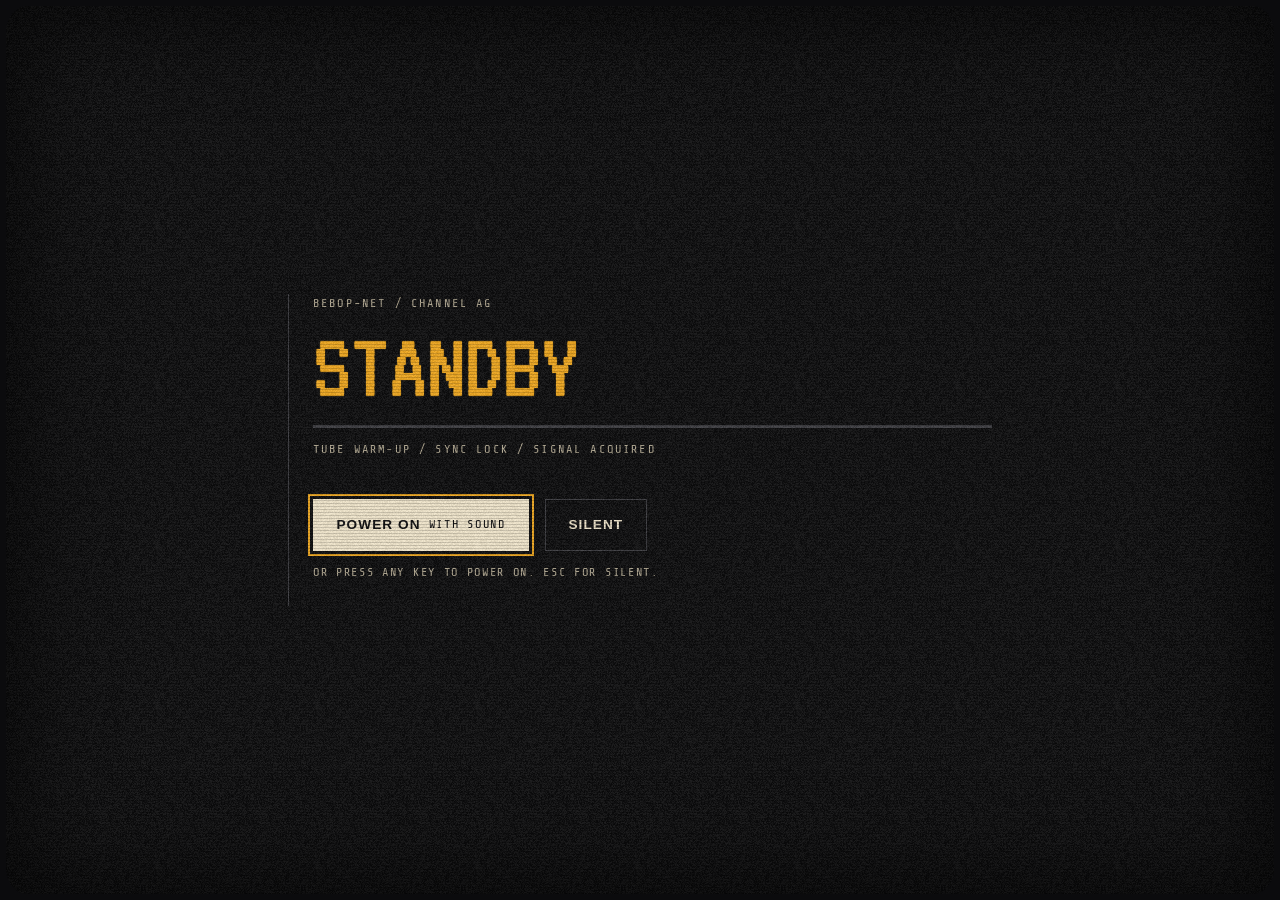
==== index.html @ 6ad92c7e "Retro space bounty-file portfolio: wanted console home, portfolio page, CRT effects, audio" ====
<!doctype html>
<html lang="en">
<head>
  <meta charset="utf-8">
  <meta name="viewport" content="width=device-width, initial-scale=1">
  <title>Wanted: Aviraj Ghatora</title>
  <meta name="description" content="Aviraj Ghatora: data and software engineer at Export Development Canada, University of Toronto mathematics graduate, heading toward AI and data engineering.">
  <meta name="theme-color" content="#0B0B0D">
  <meta property="og:type" content="profile">
  <meta property="og:title" content="Wanted: Aviraj Ghatora">
  <meta property="og:description" content="Bounty file open. Data pipelines, software, and a drift toward AI.">
  <meta property="og:image" content="assets/og.jpg">
  <meta name="twitter:card" content="summary_large_image">
  <link rel="icon" href="assets/favicon.svg" type="image/svg+xml">

  <link rel="preconnect" href="https://fonts.googleapis.com">
  <link rel="preconnect" href="https://fonts.gstatic.com" crossorigin>
  <link rel="preload" as="style" href="https://fonts.googleapis.com/css2?family=Share+Tech+Mono&family=Syncopate:wght@400;700&family=VT323&display=swap">
  <link rel="stylesheet" href="https://fonts.googleapis.com/css2?family=Share+Tech+Mono&family=Syncopate:wght@400;700&family=VT323&display=swap">
  <link rel="stylesheet" href="css/style.css">

  <script>
    (function () {
      var root = document.documentElement, pref = null;
      try { pref = localStorage.getItem('ag-motion'); } catch (e) {}
      var on = pref ? pref === 'on' : !window.matchMedia('(prefers-reduced-motion: reduce)').matches;
      root.classList.add('js', on ? 'fx-on' : 'fx-off');
    })();
  </script>
  <script src="js/main.js" defer></script>
  <script src="js/audio.js" defer></script>
  <script src="js/space.js" defer></script>
  <script src="js/wanted.js" defer></script>
</head>
<body class="wanted-page">
  <a class="skip" href="#main">Skip to content</a>

  <!-- Boot sequence: first visit per session -->
  <div class="boot" id="boot" role="dialog" aria-modal="true" aria-labelledby="boot-title">
    <div class="boot__inner">
      <p class="boot__tag">BEBOP-NET / CHANNEL AG</p>
      <p class="boot__title" id="boot-title" data-boot-title>STANDBY</p>
      <div class="boot__bar"><span class="boot__fill"></span></div>
      <p class="boot__steps">TUBE WARM-UP / SYNC LOCK / SIGNAL ACQUIRED</p>
      <div class="boot__gate" data-boot-gate>
        <button class="boot__power" type="button" data-power="on">Power on <span>with sound</span></button>
        <button class="boot__power boot__power--quiet" type="button" data-power="silent">Silent</button>
        <p class="boot__hint">Or press any key to power on. Esc for silent.</p>
      </div>
      <ol class="boot__log" data-boot-log aria-hidden="true"></ol>
    </div>
    <button class="boot__skip" type="button" data-boot-skip hidden>SKIP &gt;&gt;</button>
  </div>

  <!-- Deep space: starfield and a turning Earth -->
  <div class="space" aria-hidden="true">
    <canvas class="space__stars" data-stars></canvas>
    <canvas class="space__earth" data-earth></canvas>
    <canvas class="space__glare" data-glare></canvas>
  </div>

  <div class="crt" aria-hidden="true">
    <div class="crt__grain"></div>
    <div class="crt__scan"></div>
    <div class="crt__roll"></div>
    <div class="crt__tear"></div>
    <div class="crt__frame"></div>
  </div>

  <header class="bar">
    <a class="bar__mark" href="index.html" aria-label="Aviraj Ghatora, home">
      <svg class="mark" viewBox="0 0 40 40" aria-hidden="true"><circle cx="20" cy="20" r="11" fill="none" stroke="currentColor" stroke-width="2.5"/><ellipse cx="20" cy="20" rx="19" ry="6" fill="none" stroke="currentColor" stroke-width="2" transform="rotate(-24 20 20)"/></svg>
      <span>AG-TRN</span>
    </a>
    <p class="bar__cell bar__cell--status"><span class="lamp" aria-hidden="true"></span>FILE ACCESS GRANTED</p>
    <a class="bar__back" href="portfolio.html"><span class="bar__back-long">Full transmission</span><span class="bar__back-short">Site</span> <span aria-hidden="true">&gt;</span></a>
    <button class="bar__fx" type="button" aria-pressed="true" data-fx>
      <span class="bar__fx-lamp" aria-hidden="true"></span>FX <span data-fx-state>ON</span>
    </button>
  </header>

  <main id="main" class="wanted">
    <div class="deck">
      <!-- Hardware dressing -->
      <svg class="deck__traces" viewBox="0 0 1200 640" preserveAspectRatio="none" aria-hidden="true">
        <g fill="none" stroke="currentColor" stroke-width="1.5">
          <path d="M0 40h140l20 20h260M1200 40h-90l-20 20H880M0 600h220l24-24h300M1200 600h-160l-24-24H760"/>
          <path d="M152 0v24l14 14M1048 0v24l-14 14M600 640v-22l18-18h120"/>
        </g>
      </svg>
      <div class="leds leds--top" aria-hidden="true"></div>
      <div class="leds leds--bottom" aria-hidden="true"></div>

      <!-- Page keys: the left rail -->
      <nav class="rail" aria-label="Site">
        <ul class="keys">
          <li><a class="key" href="assets/Aviraj_Ghatora_Resume.pdf" target="_blank" rel="noopener" data-key="R" aria-keyshortcuts="R"><span class="key__face"><span class="key__lamp"></span><span class="key__label">RESUME</span><kbd class="key__hot">R</kbd></span><span class="sr-only"> (PDF, opens in a new tab)</span></a></li>
          <li><a class="key" href="portfolio.html#dossier" data-key="A" aria-keyshortcuts="A"><span class="key__face"><span class="key__lamp"></span><span class="key__label">ABOUT</span><kbd class="key__hot">A</kbd></span></a></li>
          <li><a class="key" href="portfolio.html#bounties" data-key="P" aria-keyshortcuts="P"><span class="key__face"><span class="key__lamp"></span><span class="key__label">PROJECTS</span><kbd class="key__hot">P</kbd></span></a></li>
          <li><a class="key" href="portfolio.html#missions" data-key="E" aria-keyshortcuts="E"><span class="key__face"><span class="key__lamp"></span><span class="key__label">EXPERIENCE</span><kbd class="key__hot">E</kbd></span></a></li>
          <li><a class="key" href="portfolio.html#arsenal" data-key="S" aria-keyshortcuts="S"><span class="key__face"><span class="key__lamp"></span><span class="key__label">SKILLS</span><kbd class="key__hot">S</kbd></span></a></li>
          <li><a class="key key--hot" href="portfolio.html#transmit" data-key="C" aria-keyshortcuts="C"><span class="key__face"><span class="key__lamp"></span><span class="key__label">CONTACT</span><kbd class="key__hot">C</kbd></span></a></li>
        </ul>
      </nav>

      <!-- Contact keys: the lower-left list -->
      <section class="channels" aria-labelledby="channels-title">
        <h2 id="channels-title" class="channels__title">Channels</h2>
        <ul class="keys keys--slim">
          <li><a class="key" href="https://github.com/AviGhat" target="_blank" rel="noopener" data-key="G" aria-keyshortcuts="G"><span class="key__face"><span class="key__lamp"></span><span class="key__label">GITHUB</span><kbd class="key__hot">G</kbd></span></a></li>
          <li><a class="key" href="https://www.linkedin.com/in/aviraj-ghatora/" target="_blank" rel="noopener" data-key="L" aria-keyshortcuts="L"><span class="key__face"><span class="key__lamp"></span><span class="key__label">LINKEDIN</span><kbd class="key__hot">L</kbd></span></a></li>
          <li><a class="key" href="mailto:avighat32@gmail.com" data-key="M" aria-keyshortcuts="M"><span class="key__face"><span class="key__lamp"></span><span class="key__label">MAIL</span><kbd class="key__hot">M</kbd></span></a></li>
        </ul>
      </section>

      <!-- Mugshot -->
      <figure class="mug" tabindex="0" aria-label="Portrait. Press to switch between halftone and photo.">
        <span class="mug__screw mug__screw--tl" aria-hidden="true"></span>
        <span class="mug__screw mug__screw--tr" aria-hidden="true"></span>
        <span class="mug__screw mug__screw--bl" aria-hidden="true"></span>
        <span class="mug__screw mug__screw--br" aria-hidden="true"></span>
        <div class="mug__screen">
          <img class="mug__photo" src="assets/aviraj.jpg" alt="Aviraj Ghatora" width="400" height="400" fetchpriority="high">
          <canvas class="mug__dots" data-halftone aria-hidden="true"></canvas>
          <p class="mug__bounty"><span class="mug__currency">&#8361;</span>NEGOTIABLE</p>
          <span class="mug__scanline" aria-hidden="true"></span>
          <p class="mug__id">F26AG0001</p>
        </div>
        <figcaption class="sr-only">Bounty file F26AG0001: Aviraj Ghatora. Bounty negotiable.</figcaption>
      </figure>

      <!-- File data -->
      <h1 class="wanted__name"><span class="wanted__tag">WANTED DEVELOPER</span> <span class="wanted__who">AVIRAJ GHATORA</span></h1>

      <div class="stats">
        <dl class="stat">
          <div><dt>School</dt><dd>UNIVERSITY OF TORONTO</dd></div>
          <div><dt>Field</dt><dd>HONS. BSC MATHEMATICS</dd></div>
        </dl>
        <svg class="dial" viewBox="0 0 60 60" aria-hidden="true">
          <circle cx="30" cy="30" r="26" fill="none" stroke="currentColor" stroke-width="2"/>
          <circle cx="30" cy="30" r="17" fill="none" stroke="currentColor" stroke-width="1" stroke-dasharray="2 4"/>
          <line class="dial__needle" x1="30" y1="30" x2="30" y2="8" stroke-width="3"/>
          <circle cx="30" cy="30" r="4" fill="currentColor"/>
        </svg>
        <dl class="stat">
          <div><dt>Last seen</dt><dd>EXPORT DEVELOPMENT CANADA</dd></div>
          <div><dt>Heading</dt><dd>AI / DATA ENGINEERING</dd></div>
        </dl>
      </div>

      <section class="record" aria-labelledby="record-title">
        <h2 id="record-title" class="record__title">RECORD</h2>
        <ul class="record__list">
          <li>BUILT DATA PIPELINES INTO DATABRICKS AT EDC.</li>
          <li>AUTOMATED METRICS REPORTING FOR 9 TEAMS.</li>
          <li>FINISHED A 4-MONTH PROJECT IN 1 MONTH.</li>
          <li>TESTED IT UNTIL IT STOPPED SURPRISING ANYONE.</li>
        </ul>
      </section>

      <p class="deck__status" role="status" aria-live="polite"><span data-status>&gt; select a key or press its letter</span><span class="cursor" aria-hidden="true"></span></p>
    </div>
  </main>
</body>
</html>
---- css/style.css ----
/* ==========================================================
   AG-TRN: amber phosphor bounty terminal
   ========================================================== */

:root {
  /* Palette (CLAUDE.md section 4) */
  --space-black: #0B0B0D;
  --soot:        #17171A;
  --cream:       #F1E6CC;
  --bone:        #E4D8BC;
  --bebop-red:   #E5432B;
  --amber:       #F0A81F;
  --teal:        #1E8C87;
  --neon:        #7CF27A;  /* electric green: status lamps and cursor only */
  --rule:        #3A3A3F;

  /* Derived roles */
  --ink:         var(--cream);
  --ink-dim:     #B8AE96;   /* 8.9:1 on space-black */
  --phosphor:    var(--amber);
  --paper-ink:   #1C1A16;
  --paper-red:   #B8321D;   /* red rules + text on cream, 5.1:1 */
  --redact:      #2A2A2E;
  --scan:        rgb(0 0 0 / 0.15);
  --misreg-red:  rgb(229 67 43 / 0.55);
  --misreg-grn:  rgb(124 242 122 / 0.28);
  --roll:        rgb(241 230 204 / 0.03);
  --roll-edge:   rgb(241 230 204 / 0.06);
  --tear:        rgb(241 230 204 / 0.12);
  --halftone:    rgb(241 230 204 / 0.09);
  --paper-rule:  rgb(184 50 29 / 0.7);
  --chart-ink:   #6E6A60;
  --placard-redact: #34322C;
  --console-bg:  #1D1210;
  --emblem-red:  rgb(229 67 43 / 0.45);
  --emblem-teal: rgb(30 140 135 / 0.5);
  --veil:        rgb(0 0 0 / 0.6);

  /* Wanted console hardware */
  --panel:       #1F1B16;
  --panel-hi:    #2B251D;
  --panel-edge:  #5A4A35;
  --led-off:     #3A1A14;

  /* Earth and stars (home page background) */
  --earth-deep:    #0A2550;
  --earth-ocean:   #164C93;
  --earth-shallow: #2E7BC4;
  --earth-land:    #3E6B4F;
  --earth-sand:    #8C7B55;
  --earth-cloud:   #F2F4F2;
  --atmo:          #8FC8F0;
  --star-cool:     #CFE6FF;
  --glare:         #FFF6E2;

  /* Portfolio space dressing */
  --section-veil:  rgb(23 23 26 / 0.55);   /* soot tint that lets the stars through */
  --panel-veil:    rgb(11 11 13 / 0.86);
  --ship-shade:    #A8301F;
  --hull-dark:     #3A3F46;
  --hull-mid:      #59606A;

  /* Type */
  --f-display: "Syncopate", "Michroma", "Arial Narrow", sans-serif;
  --f-mono:    "Share Tech Mono", "IBM Plex Mono", ui-monospace, monospace;
  --f-crt:     "VT323", "Share Tech Mono", monospace;

  --t-label:   0.75rem;
  --t-small:   0.875rem;
  --t-body:    clamp(1rem, 0.94rem + 0.3vw, 1.1875rem);
  --t-lead:    clamp(1.125rem, 1rem + 0.7vw, 1.5rem);
  --t-h3:      clamp(1.125rem, 0.9rem + 1.1vw, 1.75rem);
  --t-display: clamp(2rem, 1rem + 4.6vw, 5.5rem);

  /* Space */
  --gutter:    clamp(1rem, 0.5rem + 2.4vw, 3rem);
  --s-1: 0.5rem;
  --s-2: 1rem;
  --s-3: 1.5rem;
  --s-4: 2.5rem;
  --s-5: clamp(3rem, 2rem + 4vw, 6rem);
  --s-6: clamp(5rem, 3rem + 8vw, 10rem);

  --bar-h: 3.5rem;
  --ease-out: cubic-bezier(0.16, 1, 0.3, 1);
}

/* ---------- Base ---------- */

*, *::before, *::after { box-sizing: border-box; }

html {
  scroll-behavior: smooth;
  scroll-padding-top: calc(var(--bar-h) + 1rem);
  -webkit-text-size-adjust: 100%;
  scrollbar-color: var(--phosphor) var(--space-black);
}

body {
  margin: 0;
  background: var(--space-black);
  color: var(--ink);
  font-family: var(--f-mono);
  font-size: var(--t-body);
  line-height: 1.6;
  overflow-x: hidden;
  -webkit-font-smoothing: antialiased;
}

body.is-locked { overflow: hidden; }

::selection { background: var(--phosphor); color: var(--space-black); }
::-webkit-scrollbar { width: 10px; }
::-webkit-scrollbar-track { background: var(--space-black); }
::-webkit-scrollbar-thumb { background: var(--rule); border: 2px solid var(--space-black); }
::-webkit-scrollbar-thumb:hover { background: var(--phosphor); }

img, svg, canvas { display: block; max-width: 100%; }
p, h1, h2, h3, ul, ol, dl, dd { margin: 0; }
ul, ol { padding: 0; list-style: none; }

a { color: inherit; text-decoration-color: var(--phosphor); text-underline-offset: 0.25em; }

:focus-visible {
  outline: 2px solid var(--phosphor);
  outline-offset: 3px;
}

button { font: inherit; color: inherit; cursor: pointer; }

.sr-only {
  position: absolute; width: 1px; height: 1px; padding: 0; margin: -1px;
  overflow: hidden; clip: rect(0 0 0 0); white-space: nowrap; border: 0;
}

.skip {
  position: fixed; left: var(--s-2); top: -4rem; z-index: 200;
  padding: 0.75rem 1rem; background: var(--phosphor); color: var(--space-black);
  font-size: var(--t-small); text-transform: uppercase; letter-spacing: 0.12em; text-decoration: none;
}
.skip:focus { top: var(--s-2); }

/* Display headings: wide poster caps with a slight RGB misregistration */
.display {
  font-family: var(--f-display);
  font-weight: 700;
  font-size: var(--t-display);
  line-height: 0.98;
  letter-spacing: 0.02em;
  text-transform: uppercase;
  text-wrap: balance;
  text-shadow: -1.5px 0 var(--misreg-red), 1.5px 0 var(--misreg-grn);
}

/* Redaction slots for missing content */
.todo {
  display: inline-block;
  padding: 0 0.4em;
  background: var(--redact);
  color: var(--ink-dim);
  font-family: var(--f-mono);
  font-size: 0.85em;
  letter-spacing: 0.06em;
  text-transform: uppercase;
  text-shadow: none;
}
.todo--block { display: inline; line-height: 1.9; box-decoration-break: clone; -webkit-box-decoration-break: clone; }

.link-pending {
  display: inline-flex; align-items: center; gap: 0.5em;
  min-height: 44px;
  color: var(--ink-dim);
  font-size: var(--t-small);
  text-transform: uppercase; letter-spacing: 0.12em;
  cursor: not-allowed;
}

.lamp {
  display: inline-block; width: 0.5rem; height: 0.5rem; margin-right: 0.5rem;
  background: var(--neon); vertical-align: 0.05em;
  animation: lamp 2.4s steps(1) infinite;
}
@keyframes lamp { 0%, 88% { opacity: 1; } 89%, 94% { opacity: 0.25; } 95% { opacity: 1; } }

.cursor {
  display: inline-block; width: 0.6em; height: 1.05em; margin-left: 0.2em;
  background: var(--neon); vertical-align: -0.15em;
  animation: blink 1.05s steps(1) infinite;
}
.blink { animation: blink 2.2s steps(1) infinite; }
@keyframes blink { 50% { opacity: 0; } }

/* ---------- CRT layers ---------- */

.crt { position: fixed; inset: 0; z-index: 160; pointer-events: none; }

/* Scanlines crawl down one line pitch at a time, like an interlaced raster */
.crt__scan {
  position: absolute; inset: -3px 0 0;
  background: repeating-linear-gradient(to bottom, transparent 0 2px, var(--scan) 2px 3px);
  animation: crawl 0.9s linear infinite, flicker 7s steps(1) infinite;
}

/* Live static: a noise tile hopping position every frame */
.crt__grain {
  position: absolute; inset: -50%;
  opacity: 0.085;
  background-size: 160px 160px;
  animation: grain 0.5s steps(5) infinite;
  transition: opacity 0.08s;
}

/* Hum bar: a slightly brighter band that rolls down the tube */
.crt__roll {
  position: absolute; left: 0; right: 0; top: 0; height: 14vh;
  background: var(--roll);
  border-top: 1px solid var(--roll-edge);
  transform: translateY(-20vh);
  animation: roll 8s linear infinite;
}

/* Signal tear: a strip of noise that flashes during interference */
.crt__tear {
  position: absolute; left: 0; right: 0; top: 0; height: 2.5vh;
  opacity: 0;
  background-color: var(--tear);
  background-size: 160px 160px;
  mix-blend-mode: screen;
}

.crt.is-static .crt__grain { opacity: 0.24; }
.crt.is-static .crt__tear { opacity: 0.4; }
.is-jitter main, .is-jitter .foot { transform: translate3d(var(--jx, 3px), 0, 0); }
.is-jitter .display { text-shadow: -4px 0 var(--misreg-red), 4px 0 var(--misreg-grn); }

@keyframes crawl { to { transform: translateY(3px); } }

/* Curved-glass corners and edge falloff */
.crt__frame {
  position: absolute; inset: 6px;
  border-radius: 22px / 26px;
  box-shadow: 0 0 0 40px var(--space-black), inset 0 0 90px 10px var(--veil);
}

@keyframes flicker {
  0%, 100% { opacity: 1; }
  41% { opacity: 0.86; }
  42% { opacity: 1; }
  77% { opacity: 0.92; }
  78% { opacity: 1; }
}
@keyframes grain {
  0% { transform: translate(0, 0); }
  20% { transform: translate(-6%, 4%); }
  40% { transform: translate(5%, -7%); }
  60% { transform: translate(-3%, 8%); }
  80% { transform: translate(7%, 2%); }
  100% { transform: translate(-4%, -5%); }
}
@keyframes roll { to { transform: translateY(120vh); } }

/* ---------- Boot ---------- */

.boot {
  position: fixed; inset: 0; z-index: 150;
  display: none;
  place-items: center;
  padding: var(--gutter);
  background: var(--space-black);
  color: var(--ink);
}
.js .boot.is-on { display: grid; }
.boot.is-off { opacity: 0; transform: scaleY(0.004); transition: opacity 0.35s 0.25s, transform 0.4s cubic-bezier(0.7, 0, 0.84, 0); }

.boot__inner {
  width: min(100%, 44rem);
  padding-left: var(--s-3);
  border-left: 1px solid var(--rule);
}
.boot__tag, .boot__steps {
  font-size: var(--t-label); letter-spacing: 0.18em; color: var(--ink-dim);
}
.boot__title {
  margin: 0.4rem 0 0.6rem;
  font-family: var(--f-crt);
  font-size: clamp(3rem, 2rem + 6vw, 6rem);
  line-height: 1;
  color: var(--phosphor);
  text-shadow: 0 0 1px var(--phosphor);
}
.boot__bar { height: 3px; background: var(--rule); margin-bottom: 0.75rem; overflow: hidden; }
.boot__fill { display: block; height: 100%; background: var(--phosphor); transform-origin: left; transform: scaleX(0); }
.boot.is-powered .boot__fill { animation: charge 1.5s var(--ease-out) forwards; }
.boot:not(.is-powered) .boot__title { animation: blink 1.6s steps(1) infinite; }

/* The power switch */
.boot__gate { display: flex; flex-wrap: wrap; align-items: center; gap: 0.75rem 1rem; margin-top: var(--s-4); }
.boot__gate[hidden] { display: none; }
.boot__power {
  display: inline-flex; align-items: center; gap: 0.6em;
  min-height: 52px; padding: 0 1.4rem;
  background: var(--phosphor); color: var(--space-black);
  border: 1px solid var(--phosphor);
  font-family: var(--f-display); font-weight: 700; font-size: 0.85rem;
  letter-spacing: 0.08em; text-transform: uppercase;
}
.boot__power span { font-family: var(--f-mono); font-weight: 400; font-size: var(--t-label); letter-spacing: 0.14em; }
.boot__power:hover, .boot__power:focus-visible { background: var(--cream); border-color: var(--cream); }
.boot__power--quiet { background: none; color: var(--ink); border-color: var(--rule); }
.boot__power--quiet:hover, .boot__power--quiet:focus-visible { background: var(--ink); color: var(--space-black); }
.boot__hint { flex-basis: 100%; font-size: var(--t-label); letter-spacing: 0.14em; text-transform: uppercase; color: var(--ink-dim); }
@keyframes charge { to { transform: scaleX(1); } }

.boot__log { margin-top: var(--s-3); font-family: var(--f-crt); font-size: clamp(1.25rem, 1rem + 1vw, 1.75rem); line-height: 1.3; }
.boot__log li { color: var(--ink); }
.boot__log li:last-child { color: var(--phosphor); }

.boot__skip {
  position: absolute; right: var(--gutter); bottom: var(--gutter);
  min-height: 44px; padding: 0 1rem;
  background: none; border: 1px solid var(--rule);
  font-size: var(--t-label); letter-spacing: 0.16em; color: var(--ink-dim);
}
.boot__skip:hover, .boot__skip:focus-visible { background: var(--phosphor); color: var(--space-black); border-color: var(--phosphor); }

/* ---------- Status bar ---------- */

.bar {
  position: fixed; inset: 0 0 auto 0; z-index: 80;
  height: var(--bar-h);
  display: flex; align-items: center; gap: var(--s-3);
  padding: 0 var(--gutter);
  background: var(--space-black);
  border-bottom: 1px solid var(--rule);
  font-size: var(--t-label);
  letter-spacing: 0.14em;
  text-transform: uppercase;
}

.bar__mark {
  display: inline-flex; align-items: center; gap: 0.6rem;
  min-height: 44px;
  color: var(--phosphor); text-decoration: none;
  font-size: var(--t-small);
}
.mark { width: 1.75rem; height: 1.75rem; }

.bar__cell { color: var(--ink-dim); white-space: nowrap; }
.bar__cell--clock span { color: var(--ink-dim); margin-right: 0.4em; }
.bar__cell--status, .bar__cell--clock { display: none; }

.bar__nav { display: none; margin-left: auto; }
.bar__nav ul { display: flex; gap: 0.25rem; }
.bar__nav a {
  position: relative;
  display: inline-flex; align-items: center;
  min-height: 44px; padding: 0 0.75rem;
  text-decoration: none; color: var(--ink);
}
.bar__nav a:hover, .bar__nav a:focus-visible { background: var(--phosphor); color: var(--space-black); }
.bar__nav a.is-current::before {
  content: ""; position: absolute; left: 0.75rem; right: 0.75rem; bottom: 8px; height: 2px; background: var(--phosphor);
}
.bar__nav a.is-current:hover::before { background: var(--space-black); }
.bar__cta { border: 1px solid var(--bebop-red); color: var(--ink) !important; }
.bar__cta:hover, .bar__cta:focus-visible { background: var(--bebop-red) !important; color: var(--space-black) !important; }

.bar__fx {
  margin-left: auto;
  display: inline-flex; align-items: center; gap: 0.5rem;
  min-height: 44px; padding: 0 0.75rem;
  background: none; border: 1px solid var(--rule);
  font-size: var(--t-label); letter-spacing: 0.16em;
}
.bar__fx-lamp { width: 0.5rem; height: 0.5rem; background: var(--neon); }
.fx-off .bar__fx-lamp { background: var(--rule); }
.bar__fx:hover, .bar__fx:focus-visible { background: var(--phosphor); color: var(--space-black); border-color: var(--phosphor); }
@media (min-width: 1024px) { .bar__fx { margin-left: 0; } }

/* ---------- Sound control (built by audio.js) ---------- */

.snd { margin-left: auto; }
.bar__back ~ .snd { margin-left: 0; }
.snd + .bar__fx { margin-left: 0; }
@media (min-width: 1024px) { .bar__nav ~ .snd { margin-left: 0; } }

.snd__toggle {
  display: inline-flex; align-items: center; gap: 0.5rem;
  min-height: 44px; padding: 0 0.75rem;
  background: none; border: 1px solid var(--rule);
  font-size: var(--t-label); letter-spacing: 0.16em;
}
.snd__toggle:hover, .snd__toggle:focus-visible, .snd__toggle[aria-expanded="true"] {
  background: var(--phosphor); color: var(--space-black); border-color: var(--phosphor);
}
.snd__lamp { width: 0.5rem; height: 0.5rem; background: var(--rule); }
.snd.is-on .snd__lamp { background: var(--neon); animation: lamp 2.4s steps(1) infinite; }

.snd__panel {
  position: fixed; top: calc(var(--bar-h) + 6px); right: var(--gutter); z-index: 85;
  width: min(20rem, calc(100vw - 2 * var(--gutter)));
  display: grid; gap: 0.9rem;
  padding: 1rem;
  background: var(--space-black);
  border: 1px solid var(--phosphor);
  text-transform: none; letter-spacing: 0;
}
.snd__panel[hidden] { display: none; }
.snd__track { display: grid; gap: 0.2rem; font-family: var(--f-display); font-weight: 700; font-size: 0.78rem; text-transform: uppercase; letter-spacing: 0.06em; color: var(--cream); }
.snd__track span, .snd__vol-label, .snd__note { font-family: var(--f-mono); font-weight: 400; font-size: var(--t-label); letter-spacing: 0.14em; text-transform: uppercase; color: var(--ink-dim); }
.snd__note { text-transform: none; letter-spacing: 0.04em; }
.snd__power {
  justify-self: start;
  min-height: 44px; padding: 0 1rem;
  background: none; border: 1px solid var(--rule); color: var(--ink);
  font-size: var(--t-label); letter-spacing: 0.16em; text-transform: uppercase;
}
.snd__power[aria-pressed="true"] { border-color: var(--neon); color: var(--neon); }
.snd__power:hover, .snd__power:focus-visible { background: var(--phosphor); color: var(--space-black); border-color: var(--phosphor); }
.snd__vol { display: grid; gap: 0.4rem; }
.snd__vol-num { color: var(--amber); margin-left: 0.4em; }

/* Volume fader: square amber thumb on a hard-stop filled track */
.snd__range {
  --fill: 30%;
  -webkit-appearance: none; appearance: none;
  width: 100%; height: 44px; margin: 0;
  background: transparent; cursor: pointer;
}
.snd__range::-webkit-slider-runnable-track {
  height: 4px;
  background: linear-gradient(to right, var(--amber) 0 var(--fill), var(--rule) var(--fill) 100%);
}
.snd__range::-moz-range-track { height: 4px; background: var(--rule); }
.snd__range::-moz-range-progress { height: 4px; background: var(--amber); }
.snd__range::-webkit-slider-thumb {
  -webkit-appearance: none; appearance: none;
  width: 16px; height: 22px; margin-top: -9px;
  background: var(--cream); border: 2px solid var(--space-black); outline: 1px solid var(--amber);
}
.snd__range::-moz-range-thumb { width: 14px; height: 20px; border-radius: 0; background: var(--cream); border: 2px solid var(--space-black); }
.snd__range:focus-visible { outline: 2px solid var(--phosphor); outline-offset: 2px; }

@media (max-width: 479px) {
  .bar { gap: 0.5rem; }
  .bar__mark span { display: none; }
  .snd__toggle, .bar__fx, .bar__menu { padding: 0 0.6rem; }
}

.bar__menu {
  display: inline-flex; align-items: center; gap: 0.75rem;
  min-height: 44px; min-width: 44px; padding: 0 0.75rem;
  background: none; border: 1px solid var(--rule);
  font-size: var(--t-label); letter-spacing: 0.16em;
}
.bar__menu-lines { width: 18px; height: 8px; border-block: 2px solid var(--phosphor); }
.bar__menu:hover, .bar__menu:focus-visible { border-color: var(--phosphor); }

@media (min-width: 768px) {
  .bar__cell--status { display: block; }
}
@media (min-width: 1024px) {
  .bar__menu { display: none; }
  .bar__nav { display: block; }
}
@media (min-width: 1280px) {
  .bar__cell--clock { display: block; }
}

/* ---------- Mobile overlay ---------- */

.overlay {
  position: fixed; inset: 0; z-index: 120;
  display: flex; flex-direction: column;
  padding: 0 var(--gutter) var(--gutter);
  background: var(--space-black);
}
.overlay[hidden] { display: none; }
.overlay::after {
  content: ""; position: absolute; right: -30vmin; bottom: -30vmin;
  width: 80vmin; height: 80vmin; border-radius: 50%;
  border: 1px solid var(--rule); outline: 1px dashed var(--rule); outline-offset: 8vmin;
  pointer-events: none;
}
.overlay__head {
  display: flex; justify-content: space-between; align-items: center;
  height: var(--bar-h);
  border-bottom: 1px solid var(--rule);
  font-size: var(--t-label); letter-spacing: 0.16em; color: var(--ink-dim);
}
.overlay__close {
  min-height: 44px; padding: 0 1rem;
  background: none; border: 1px solid var(--rule);
  font-size: var(--t-label); letter-spacing: 0.16em;
}
.overlay__close:hover, .overlay__close:focus-visible { background: var(--phosphor); color: var(--space-black); }
.overlay__list { margin-top: var(--s-4); }
.overlay__list a {
  display: flex; align-items: baseline; gap: var(--s-2);
  padding: 1rem 0;
  border-bottom: 1px solid var(--rule);
  font-family: var(--f-display); font-weight: 700;
  font-size: clamp(1.5rem, 1rem + 4vw, 2.5rem);
  text-transform: uppercase; text-decoration: none;
}
.overlay__list span { font-family: var(--f-mono); font-weight: 400; font-size: var(--t-label); letter-spacing: 0.14em; color: var(--phosphor); }
.overlay__list a:hover, .overlay__list a:focus-visible { color: var(--phosphor); }
.overlay.is-open .overlay__list li { animation: tune 0.5s var(--ease-out) both; }
.overlay.is-open .overlay__list li:nth-child(2) { animation-delay: 0.04s; }
.overlay.is-open .overlay__list li:nth-child(3) { animation-delay: 0.08s; }
.overlay.is-open .overlay__list li:nth-child(4) { animation-delay: 0.12s; }
.overlay.is-open .overlay__list li:nth-child(5) { animation-delay: 0.16s; }
@keyframes tune { from { opacity: 0; transform: translateX(-12px); } }

/* ---------- Side index (desktop) ---------- */

.index { display: none; }
@media (min-width: 1280px) {
  .index {
    display: block;
    position: fixed; right: 0.75rem; top: 50%; z-index: 70;
    transform: translateY(-50%);
  }
  .index a {
    display: flex; align-items: center; justify-content: flex-end; gap: 0.6rem;
    min-height: 28px;
    font-size: var(--t-label); letter-spacing: 0.14em; text-transform: uppercase;
    text-decoration: none; color: var(--ink-dim);
  }
  .index__label { opacity: 0; transform: translateX(6px); transition: opacity 0.2s, transform 0.2s var(--ease-out); }
  .index__tick { width: 14px; height: 1px; background: var(--ink-dim); transition: transform 0.2s var(--ease-out); transform-origin: right; }
  .index a:hover .index__label, .index a:focus-visible .index__label { opacity: 1; transform: none; }
  .index__label { padding: 0.1rem 0.4rem; background: var(--space-black); }
  .index a.is-current { color: var(--phosphor); }
  .index a.is-current .index__tick, .index a:hover .index__tick { background: var(--phosphor); transform: scaleX(2); }
}

/* ---------- Slate (section divider strip) ---------- */

.slate {
  display: flex; flex-wrap: wrap; gap: 0.25rem 1.5rem;
  padding: 0.6rem var(--gutter);
  border-block: 1px solid var(--rule);
  font-size: var(--t-label); letter-spacing: 0.16em; text-transform: uppercase;
  color: var(--ink-dim);
}
.slate span:first-child { color: var(--phosphor); }
.slate__end { margin-left: auto; }
.slate--paper { border-color: var(--paper-red); color: var(--paper-ink); }
.slate--paper span:first-child { color: var(--paper-red); }
@media (max-width: 599px) { .slate span:nth-child(3) { display: none; } }

/* ---------- Signal (landing) ---------- */

.signal {
  position: relative;
  min-height: 100svh;
  display: grid;
  grid-template-rows: 1fr auto auto;
  padding: calc(var(--bar-h) + var(--s-4)) var(--gutter) var(--s-4);
  overflow: hidden;
  isolation: isolate;
}

.chart {
  position: absolute; inset: 0; z-index: -1;
  width: 100%; height: 100%;
  color: var(--rule);
  will-change: transform;
}
.chart__labels { font-family: var(--f-mono); font-size: 11px; letter-spacing: 0.12em; fill: var(--chart-ink); }

/* Star chart motion: every rotating piece turns around Earth at (1080, 380) */
.spin, .sweep, .moon {
  transform-box: view-box;
  transform-origin: 1080px 380px;
  animation: spin 160s linear infinite;
}
.spin--rev { animation-duration: 240s; animation-direction: reverse; }
.moon { animation-duration: 46s; color: var(--bone); }
.sweep { stroke: var(--amber); opacity: 0.4; animation-duration: 11s; }
.earth { color: var(--amber); }
.sat { fill: var(--amber); stroke: var(--amber); }

.con {
  stroke: var(--chart-ink);
  stroke-dasharray: 1;
  animation: draw 16s var(--ease-out) var(--cd, 0s) infinite backwards;
}
.star {
  fill: var(--bone);
  transform-box: fill-box; transform-origin: center;
  animation: twinkle var(--tw, 4s) ease-in-out var(--td, 0s) infinite alternate;
}
.star--far { fill: var(--chart-ink); }
.ticks { animation: blink 2.6s steps(1) infinite; }

@keyframes spin { to { transform: rotate(360deg); } }
@keyframes draw {
  0% { stroke-dashoffset: 1; opacity: 1; }
  28%, 82% { stroke-dashoffset: 0; opacity: 1; }
  100% { stroke-dashoffset: 0; opacity: 0; }
}
@keyframes twinkle {
  0%, 40% { opacity: 1; transform: scale(1); }
  100% { opacity: 0.2; transform: scale(0.6); }
}

.signal__name {
  align-self: center;
  position: relative;
  width: 100%;
}
.dots { width: 100%; height: auto; }
.signal__fallback {
  font-family: var(--f-display); font-weight: 700;
  font-size: clamp(2.25rem, 0.6rem + 8.4vw, 9rem);
  line-height: 1; letter-spacing: -0.01em;
  color: var(--phosphor);
}
.dots-ready .signal__fallback { display: none; }
.js:not(.dots-ready) .dots { display: none; }

.signal__lower {
  display: grid;
  gap: var(--s-4);
  margin-top: var(--s-4);
  padding-top: var(--s-3);
  border-top: 1px solid var(--rule);
}

.term { font-size: var(--t-small); line-height: 1.7; }
.term__prompt { color: var(--neon); margin-right: 0.35em; }
.term__line { color: var(--ink-dim); }
.term__out { color: var(--ink); margin-bottom: 0.4rem; text-transform: lowercase; }

.signal__headline {
  font-family: var(--f-display); font-weight: 700;
  font-size: clamp(1.05rem, 0.8rem + 1.2vw, 1.75rem);
  line-height: 1.3; letter-spacing: 0.01em; text-transform: uppercase;
  text-wrap: balance;
  max-width: 30ch;
}

.readout {
  display: flex; flex-wrap: wrap; gap: 0.5rem 1.75rem;
  margin-top: var(--s-3);
  font-size: var(--t-label); letter-spacing: 0.14em; text-transform: uppercase;
}
.readout dt { color: var(--ink-dim); }
.readout dd { color: var(--phosphor); }

.signal__down {
  justify-self: start;
  display: inline-flex; align-items: center; gap: 0.6rem;
  min-height: 44px; margin-top: var(--s-3);
  font-size: var(--t-label); letter-spacing: 0.16em; text-transform: uppercase;
  text-decoration: none; color: var(--ink-dim);
}
.signal__down:hover, .signal__down:focus-visible { color: var(--phosphor); }

@media (min-width: 768px) {
  .signal__lower { grid-template-columns: minmax(0, 1fr) minmax(0, 1.15fr); align-items: end; }
  .signal__pitch { justify-self: end; }
}

/* ---------- Dossier ---------- */

.dossier { padding-bottom: var(--s-6); }
.dossier__grid {
  display: grid; gap: var(--s-4);
  padding: var(--s-5) var(--gutter) 0;
}
.dossier__title { max-width: 14ch; }
.dossier__body { max-width: 62ch; }
.dossier__body p + p { margin-top: 1.1em; }
.dossier__body p:first-child { font-size: var(--t-lead); line-height: 1.5; }

.sheet {
  position: relative;
  align-self: start;
  background: var(--panel-veil);
  border: 1px solid var(--phosphor);
  font-size: var(--t-small);
}
.sheet__head {
  display: flex; justify-content: space-between;
  padding: 0.6rem 1rem;
  background: var(--phosphor); color: var(--space-black);
  font-size: var(--t-label); letter-spacing: 0.16em; text-transform: uppercase;
}
.sheet__rows > div {
  display: grid; grid-template-columns: 7.5rem 1fr; gap: 1rem;
  padding: 0.7rem 1rem;
  border-top: 1px solid var(--rule);
}
.sheet__rows > div:first-child { border-top: 0; }
.sheet__rows dt { color: var(--ink-dim); text-transform: uppercase; letter-spacing: 0.12em; font-size: var(--t-label); padding-top: 0.15em; }
.sheet__stamp {
  position: absolute; right: -0.5rem; bottom: -1.75rem;
  padding: 0.35rem 0.7rem;
  border: 3px solid var(--bebop-red);
  font-family: var(--f-display); font-weight: 700; font-size: 0.8rem; line-height: 1.15;
  text-transform: uppercase; text-align: center; color: var(--bebop-red);
  transform: rotate(-8deg);
  background: var(--space-black);
  text-decoration: none;
  transition: transform 0.2s var(--ease-out);
}
.sheet__stamp:hover, .sheet__stamp:focus-visible { background: var(--bebop-red); color: var(--space-black); transform: rotate(-4deg) scale(1.06); }

@media (min-width: 1024px) {
  .dossier__grid {
    grid-template-columns: minmax(0, 7fr) minmax(0, 5fr);
    grid-template-areas: "title title" "body sheet";
    column-gap: var(--s-5);
  }
  .dossier__title { grid-area: title; }
  .dossier__body { grid-area: body; }
  .sheet { grid-area: sheet; margin-top: 4rem; }
}

/* ---------- Bounties ---------- */

.bounties {
  position: relative; isolation: isolate;
  padding-bottom: var(--s-6);
  background: var(--section-veil);
}

/* Pixel meteors, drawn at a third of screen resolution and scaled up crisp */
.meteors {
  position: absolute; inset: 0; z-index: -1;
  width: 100%; height: 100%;
  image-rendering: pixelated;
  pointer-events: none;
}
.bounties__head {
  display: grid; gap: var(--s-2);
  padding: var(--s-5) var(--gutter) var(--s-4);
}
.bounties__note { color: var(--ink-dim); max-width: 46ch; }
@media (min-width: 1024px) {
  .bounties__head { grid-template-columns: 1fr auto; align-items: end; }
  .bounties__note { text-align: right; }
}

.files {
  display: grid; gap: var(--s-4);
  padding: 0 var(--gutter);
}

.file {
  --file-c: var(--amber);
  position: relative;
  display: grid;
  border: 1px solid var(--rule);
  background: var(--space-black);
  transition: border-color 0.2s;
}
.file--red   { --file-c: var(--bebop-red); }
.file--amber { --file-c: var(--amber); }
.file--teal  { --file-c: var(--teal); }

/* Registration ticks at the corners */
.file::before, .file::after {
  content: ""; position: absolute; width: 14px; height: 14px;
  border-color: var(--file-c); border-style: solid;
}
.file::before { top: -6px; left: -6px; border-width: 1px 0 0 1px; }
.file::after  { bottom: -6px; right: -6px; border-width: 0 1px 1px 0; }

.file__frame {
  position: relative;
  display: grid; grid-template-rows: auto 1fr auto;
  padding: 1rem;
  border-bottom: 1px solid var(--rule);
  color: var(--file-c);
  background:
    radial-gradient(circle, var(--halftone) 1px, transparent 1.5px) 0 0 / 8px 8px;
}
.file__no {
  font-size: var(--t-label); letter-spacing: 0.16em; text-transform: uppercase; color: var(--ink-dim);
}
.file__no::before { content: "Wanted / "; color: var(--file-c); }
.file__emblem {
  width: min(70%, 12rem); margin: var(--s-3) auto;
  /* Idle files sit a half step out of register */
  filter: drop-shadow(3px 0 0 var(--emblem-red)) drop-shadow(-3px 0 0 var(--emblem-teal));
  transition: filter 0.25s var(--ease-out), transform 0.4s var(--ease-out);
}
.file__code {
  font-family: var(--f-crt); font-size: clamp(1.75rem, 1.2rem + 2vw, 2.75rem); line-height: 1;
  color: var(--ink); text-align: center;
}

.file__body { padding: var(--s-3) 1rem var(--s-2); display: grid; gap: var(--s-2); align-content: start; }
.file__title {
  font-family: var(--f-display); font-weight: 700;
  font-size: var(--t-h3); line-height: 1.1;
  text-transform: uppercase; letter-spacing: 0.04em;
  color: var(--file-c);
  font-variant-numeric: tabular-nums;
}
.file__fields { display: grid; gap: 0.35rem; font-size: var(--t-small); }
.file__fields > div { display: grid; grid-template-columns: 4.5rem 1fr; gap: 1rem; align-items: baseline; }
.file__fields dt, .file__label { font-size: var(--t-label); letter-spacing: 0.16em; text-transform: uppercase; color: var(--ink-dim); }
.file__record { font-size: var(--t-small); }
.file__label { margin-bottom: 0.25rem; }
.file__links { display: flex; flex-wrap: wrap; gap: 0.5rem 1.25rem; border-top: 1px solid var(--rule); padding-top: 0.25rem; }
.file__link {
  display: inline-flex; align-items: center; gap: 0.5em;
  min-height: 44px; padding: 0 0.6rem; margin-left: -0.6rem;
  font-size: var(--t-small); letter-spacing: 0.12em; text-transform: uppercase;
  text-decoration: none; color: var(--file-c);
}
.file__link:hover, .file__link:focus-visible { background: var(--file-c); color: var(--space-black); }

.file:hover, .file:focus-within { border-color: var(--file-c); }
.file:hover .file__emblem, .file:focus-within .file__emblem { filter: none; transform: scale(1.04); }

@media (min-width: 768px) {
  .files { grid-template-columns: repeat(12, minmax(0, 1fr)); row-gap: var(--s-5); }
  .file { grid-template-columns: minmax(0, 5fr) minmax(0, 7fr); }
  .file__frame { border-bottom: 0; border-right: 1px solid var(--rule); }
  .file__body { padding: var(--s-3); }
  .file--lead { grid-column: 1 / -1; }
  .file--amber { grid-column: 1 / span 11; }
  .file--teal { grid-column: 2 / -1; }
}
@media (min-width: 1280px) {
  .file--lead { grid-column: 1 / span 9; }
  .file--amber { grid-column: 4 / -1; }
  .file--teal { grid-column: 2 / span 9; }
}

/* ---------- Missions (lineup chart) ---------- */

.missions {
  position: relative;
  background-color: var(--cream);
  color: var(--paper-ink);
}
.missions .display { text-shadow: none; color: var(--paper-ink); }

.missions__chart {
  position: relative;
  padding: var(--s-5) var(--gutter) var(--s-6);
  /* Height-chart rules */
  background-image: repeating-linear-gradient(to bottom, transparent 0 62px, var(--paper-rule) 62px 64px);
  background-position: 0 var(--s-5);
}

.missions__ruler {
  position: absolute; top: var(--s-5); bottom: var(--s-6); right: var(--gutter);
  display: none;
  flex-direction: column; justify-content: space-between;
  font-family: var(--f-crt); font-size: 1.5rem; color: var(--paper-red);
}
.missions__ruler span { padding: 0 0.35rem; background: var(--cream); }
@media (min-width: 1024px) { .missions__ruler { display: flex; } }

.missions__head { position: relative; display: grid; gap: var(--s-1); margin-bottom: var(--s-5); }
.missions__client {
  justify-self: start;
  padding: 0.2rem 0.6rem;
  background: var(--cream);
  font-size: var(--t-small); letter-spacing: 0.08em; text-transform: uppercase;
}

.lineup { display: grid; gap: var(--s-4); }

.placard {
  position: relative;
  padding: var(--s-3);
  background: var(--paper-ink);
  color: var(--cream);
  transition: transform 0.4s var(--ease-out);
}
.placard__no {
  position: absolute; top: -0.9rem; left: var(--s-3);
  padding: 0.1rem 0.6rem;
  background: var(--bebop-red); color: var(--space-black);
  font-family: var(--f-crt); font-size: 1.4rem; line-height: 1.2;
}
.placard__track {
  margin-top: 0.5rem;
  font-family: var(--f-display); font-weight: 700;
  font-size: var(--t-h3); line-height: 1.1; letter-spacing: 0.03em;
  text-transform: uppercase; color: var(--amber);
}
.placard__meta { margin: 0.5rem 0 1rem; font-size: var(--t-small); text-transform: uppercase; letter-spacing: 0.1em; color: var(--bone); }
.placard__list { display: grid; gap: 0.75rem; font-size: var(--t-small); }
.placard__list li { padding-left: 1.25rem; position: relative; }
.placard__list li::before { content: ""; position: absolute; left: 0; top: 0.75em; width: 0.6rem; height: 1px; background: var(--amber); }
.placard .todo { background: var(--placard-redact); color: var(--bone); }

.placard:hover { transform: translateY(-4px); }

@media (min-width: 1024px) {
  .lineup { grid-template-columns: repeat(3, minmax(0, 1fr)); align-items: start; gap: var(--s-3); padding-right: 5rem; }
  /* Standing at different heights, like a lineup */
  .placard:nth-child(1) { margin-top: 0; }
  .placard:nth-child(2) { margin-top: 128px; }
  .placard:nth-child(3) { margin-top: 64px; }
}

/* ---------- Arsenal ---------- */

.arsenal { padding-bottom: var(--s-6); }
.arsenal__head { display: grid; gap: var(--s-2); padding: var(--s-5) var(--gutter) var(--s-4); }
.arsenal__note { color: var(--ink-dim); max-width: 46ch; }

.racks {
  display: grid;
  margin: 0 var(--gutter);
  background: var(--panel-veil);
  border: 1px solid var(--rule);
}
.rack { border-top: 1px solid var(--rule); }
.rack:first-child { border-top: 0; }
.rack__name {
  display: flex; gap: 0.75rem; align-items: baseline;
  padding: 0.8rem 1rem;
  border-bottom: 1px solid var(--rule);
  font-family: var(--f-mono); font-weight: 400;
  font-size: var(--t-small); letter-spacing: 0.16em; text-transform: uppercase;
  color: var(--phosphor);
}
.rack__name span { color: var(--ink-dim); font-size: var(--t-label); }
.rack__slots li {
  display: flex; gap: 1rem; align-items: center;
  min-height: 3.25rem; padding: 0.5rem 1rem;
  border-top: 1px dashed var(--rule);
  font-family: var(--f-display); font-weight: 700; font-size: clamp(0.78rem, 0.7rem + 0.3vw, 0.95rem); line-height: 1.3;
  text-transform: uppercase; letter-spacing: 0.04em;
  transition: background-color 0.15s, color 0.15s;
}
.rack__slots li:first-child { border-top: 0; }
.slot__id { font-family: var(--f-crt); font-weight: 400; font-size: 1.25rem; color: var(--ink-dim); min-width: 1.5rem; }
.rack__slots li:hover { background: var(--phosphor); color: var(--space-black); }
.rack__slots li:hover .slot__id { color: var(--space-black); }

@media (min-width: 768px) {
  .racks { grid-template-columns: repeat(2, minmax(0, 1fr)); }
  .rack { border-top: 0; border-left: 1px solid var(--rule); }
  .rack:nth-child(odd) { border-left: 0; }
  .rack:nth-child(n+3) { border-top: 1px solid var(--rule); }
}
@media (min-width: 1280px) {
  .racks { grid-template-columns: repeat(4, minmax(0, 1fr)); }
  .rack:nth-child(odd) { border-left: 1px solid var(--rule); }
  .rack:first-child { border-left: 0; }
  .rack:nth-child(n+3) { border-top: 0; }
}

/* ---------- Transmit ---------- */

.transmit { position: relative; overflow: hidden; isolation: isolate; padding-bottom: var(--s-6); background: var(--section-veil); }

/* ---------- Fly-by: an original red racer crossing the section ---------- */

.flyby {
  position: absolute; left: 0; right: 0; top: var(--fy, 30%); z-index: -1;
  height: 0;
  pointer-events: none;
}
.ship {
  position: absolute; left: 0; top: 0;
  width: calc(clamp(150px, 20vw, 300px) * var(--fscale, 1));
  height: auto;
  translate: -110% 0;
  overflow: visible;
}
.flyby.is-rtl .ship { scale: -1 1; }
@media (max-width: 1023px) { .transmit { padding-bottom: calc(var(--s-6) + 5rem); } }
.flyby.is-flying .ship { animation: fly var(--fdur, 8s) cubic-bezier(0.3, 0.05, 0.7, 0.95) forwards; }
.flyby.is-flying.is-rtl .ship { animation-name: fly-rtl; }
@keyframes fly {
  0%   { translate: -110% 0;   rotate: -3deg; }
  50%  { translate: 50vw -18px; rotate: -1deg; }
  100% { translate: 105vw -50px; rotate: -5deg; }
}
@keyframes fly-rtl {
  0%   { translate: 105vw 0;   rotate: 3deg; }
  50%  { translate: 45vw -18px; rotate: 1deg; }
  100% { translate: -110% -50px; rotate: 5deg; }
}
.ship__line > * { stroke: var(--paper-ink); stroke-width: 2; stroke-linejoin: round; }
.ship__hull { fill: var(--bebop-red); }
.ship__shade { fill: var(--ship-shade); }
.ship__pod { fill: var(--hull-mid); }
.ship__pod-shade { fill: var(--hull-dark); stroke: none !important; }
.ship__pod-band { fill: none; stroke: var(--hull-dark) !important; }
.ship__canopy { fill: var(--amber); }
.ship__glint { fill: none; stroke: var(--cream) !important; stroke-linecap: round; }
.ship__lamp { fill: var(--neon); stroke: none !important; }
.ship__flame-outer { fill: var(--amber); }
.ship__flame-inner { fill: var(--cream); }
.ship__flame { transform-box: fill-box; transform-origin: 100% 50%; animation: thrust 0.12s steps(2) infinite; }
@keyframes thrust { 50% { scale: 0.7 0.85; opacity: 0.8; } }
.fx-off .flyby, .fx-off .meteors { display: none; }

/* Signal rings radiating from behind the console */
.pulse {
  position: absolute; z-index: -1;
  left: -12rem; bottom: -18rem;
  width: min(130vw, 52rem);
  color: var(--bebop-red);
  opacity: 0.45;
}
.pulse__ring {
  transform-box: fill-box; transform-origin: center;
  opacity: 0;
  animation: ping 4s cubic-bezier(0.2, 0.6, 0.3, 1) var(--pd, 0s) infinite;
}
@keyframes ping {
  0% { transform: scale(0.04); opacity: 0; }
  12% { opacity: 1; }
  100% { transform: scale(1); opacity: 0; }
}
.transmit__grid { display: grid; gap: var(--s-4); padding: var(--s-5) var(--gutter) 0; }
.transmit__title { font-size: clamp(2.25rem, 0.9rem + 3.6vw, 4.75rem); max-width: 10ch; }

.console {
  border: 1px solid var(--bebop-red);
  background: var(--console-bg);
}
.console__head {
  display: flex; justify-content: space-between;
  padding: 0.6rem 1rem;
  border-bottom: 1px solid var(--bebop-red);
  font-size: var(--t-label); letter-spacing: 0.16em; text-transform: uppercase; color: var(--bone);
}
.console__body { padding: var(--s-3) 1rem; display: grid; gap: var(--s-3); }
.console__msg { max-width: 52ch; font-size: var(--t-lead); line-height: 1.5; }
.console__cmds { display: grid; gap: 0.25rem; }
.console__cmds li { display: flex; flex-wrap: wrap; align-items: center; gap: 0.5rem 1rem; }
.console__cmds a {
  display: inline-flex; align-items: center; flex-wrap: wrap;
  min-height: 44px; padding: 0 0.5rem; margin-left: -0.5rem;
  text-decoration: none; font-size: var(--t-body);
  overflow-wrap: anywhere;
}
.console__cmds a:hover, .console__cmds a:focus-visible { background: var(--bebop-red); color: var(--space-black); }
.console__cmds a:hover .term__prompt, .console__cmds a:focus-visible .term__prompt { color: var(--space-black); }
.console__arg { color: var(--amber); margin-left: 0.5em; }
.console__cmds a:hover .console__arg, .console__cmds a:focus-visible .console__arg { color: var(--space-black); }
.console__cmds .link-pending { font-size: var(--t-body); text-transform: none; letter-spacing: 0; }
.console__copy {
  min-height: 44px; padding: 0 0.9rem;
  background: none; border: 1px solid var(--rule);
  font-size: var(--t-label); letter-spacing: 0.16em; text-transform: uppercase;
}
.console__copy:hover, .console__copy:focus-visible { background: var(--amber); color: var(--space-black); border-color: var(--amber); }
.console__status { min-height: 1.5em; font-size: var(--t-small); color: var(--neon); }

@media (min-width: 1024px) {
  .transmit__grid { grid-template-columns: minmax(0, 5fr) minmax(0, 6fr); align-items: start; column-gap: var(--s-5); }
  .console { margin-top: 1rem; }
}

/* ---------- Footer ---------- */

/* Portfolio: content rides above the fixed starfield */
.space--page ~ main, .space--page ~ .foot { position: relative; z-index: 1; }

.foot {
  padding: var(--s-5) var(--gutter) var(--s-4);
  border-top: 1px solid var(--rule);
}
.foot__end {
  font-family: var(--f-display); font-weight: 700;
  font-size: clamp(1.25rem, 0.5rem + 4.2vw, 4.75rem);
  line-height: 1; text-transform: uppercase; letter-spacing: 0.02em;
  color: var(--ink-dim);
}
.foot__row {
  display: flex; flex-wrap: wrap; gap: 0.5rem 2rem; align-items: center;
  margin-top: var(--s-4);
  font-size: var(--t-label); letter-spacing: 0.16em; text-transform: uppercase; color: var(--ink-dim);
}
.foot__row a { margin-left: auto; display: inline-flex; align-items: center; min-height: 44px; text-decoration: none; color: var(--ink); }
.foot__row a:hover, .foot__row a:focus-visible { color: var(--phosphor); }

/* ---------- Reveal: a sync sweep as each block tunes in ---------- */

.js .reveal { opacity: 0; transform: translateY(18px); }
.js .reveal.is-in {
  opacity: 1; transform: none;
  transition: opacity 0.7s var(--ease-out), transform 0.9s var(--ease-out);
  transition-delay: var(--d, 0s);
}

/* File titles mid-decode */
[data-decode].is-decoding { color: var(--ink); }

/* ---------- Motion off ----------
   .fx-off comes from the OS reduced-motion setting unless the visitor
   flips the FX switch; without JS the media query stands in for it. */

html.fx-off { scroll-behavior: auto; }
.fx-off *, .fx-off *::before, .fx-off *::after { animation: none !important; transition: none !important; }
.fx-off .crt__roll, .fx-off .crt__grain, .fx-off .crt__tear, .fx-off .sweep { display: none; }
.fx-off .reveal { opacity: 1; transform: none; }
.fx-off .pulse__ring { opacity: 0.35; }
.fx-off .pulse__ring:nth-child(2) { transform: scale(0.75); }
.fx-off .pulse__ring:nth-child(3) { transform: scale(0.5); }
.fx-off .pulse__ring:nth-child(4) { transform: scale(0.25); }

@media (prefers-reduced-motion: reduce) {
  html:not(.js) { scroll-behavior: auto; }
  html:not(.js) *, html:not(.js) *::before, html:not(.js) *::after { animation: none !important; transition: none !important; }
}

/* Lighter CRT on small screens */
@media (max-width: 767px) {
  .crt__frame { border-radius: 14px / 16px; inset: 4px; }
}

/* ==========================================================
   Wanted page: a bounty-file console
   ========================================================== */

.bar__back {
  margin-left: auto;
  display: inline-flex; align-items: center; gap: 0.5rem;
  min-height: 44px; padding: 0 0.75rem;
  text-decoration: none; color: var(--ink);
}
.bar__back:hover, .bar__back:focus-visible { background: var(--phosphor); color: var(--space-black); }
.bar__back + .bar__fx { margin-left: 0; }
.bar__mark, .bar__back { white-space: nowrap; }
.bar__back-short { display: none; }
@media (max-width: 479px) {
  .wanted-page .bar__cell--status, .bar__back-long { display: none; }
  .bar__back-short { display: inline; }
  .wanted-page .bar { gap: 0.5rem; }
}

/* ---------- Deep space behind the console ---------- */

.space { position: fixed; inset: 0; z-index: 0; overflow: hidden; pointer-events: none; }
.space__stars, .space__glare { position: absolute; inset: 0; width: 100%; height: 100%; }
.space__glare { mix-blend-mode: screen; }
/* Phones: Earth rises over the top-right, above where the console starts */
.space__earth {
  position: absolute;
  width: 135vw; height: 135vw;
  right: -62vw; top: calc(var(--bar-h) - 18vw);
  transition: translate 1.2s var(--ease-out);
}
@media (min-width: 768px) {
  /* Tablets: the same rising planet, sized to the shorter side */
  .space__earth {
    width: 100vmin; height: 100vmin;
    right: -42vmin; top: calc(var(--bar-h) - 30vmin);
  }
}
@media (min-width: 1280px) {
  /* Desktop: the console moves right and Earth fills the left of the frame */
  .space__earth {
    width: 84vmin; height: 84vmin;
    right: auto; left: -44vmin; top: calc(54% - 42vmin);
  }
}

.wanted {
  position: relative; z-index: 1;
  min-height: 100svh;
  display: grid; place-items: center;
  /* Leave the top of the screen to the planet on phones */
  padding: calc(var(--bar-h) + 46vw) var(--gutter) var(--s-4);
}
@media (min-width: 768px) { .wanted { padding-top: calc(var(--bar-h) + 34vmin); } }
@media (min-width: 1280px) {
  .wanted { justify-items: end; padding-top: calc(var(--bar-h) + var(--s-3)); padding-right: 5vw; }
}

.deck {
  position: relative;
  width: min(100%, 64rem);
  display: grid;
  gap: var(--s-3);
  grid-template-columns: minmax(0, 1fr);
  grid-template-areas: "name" "mug" "rail" "stats" "record" "channels" "status";
  padding: var(--s-4) var(--s-2) var(--s-3);
  background: var(--panel);
  border: 1px solid var(--panel-edge);
  border-radius: 10px;
}

.deck__traces {
  position: absolute; inset: 0; width: 100%; height: 100%;
  color: var(--panel-edge);
  pointer-events: none;
}

/* LED chase strips along the top and bottom bezel */
.leds {
  position: absolute; left: 12%; right: 12%; height: 6px;
  background: repeating-linear-gradient(to right, var(--led-off) 0 8px, transparent 8px 12px);
}
.leds::after {
  content: ""; position: absolute; inset: 0;
  background: repeating-linear-gradient(to right, var(--bebop-red) 0 8px, transparent 8px 48px);
  animation: chase 1.6s steps(4) infinite;
}
.leds--top { top: 12px; }
.leds--bottom { bottom: 12px; }
.leds--bottom::after { animation-direction: reverse; }
@keyframes chase { to { background-position: 48px 0; } }

/* ---------- Keys ---------- */

.rail { grid-area: rail; position: relative; }
.keys { display: grid; grid-template-columns: repeat(2, minmax(0, 1fr)); gap: 0.5rem; }
/* Hotkey caps only where there is a keyboard */
@media (hover: none), (max-width: 479px) { .key__hot { display: none; } }

.key {
  --cut: 10px;
  position: relative;
  display: block; width: 100%;
  min-height: 52px;
  padding: 1px;
  border: 0;
  background: var(--panel-edge);
  clip-path: polygon(var(--cut) 0, 100% 0, 100% calc(100% - var(--cut)), calc(100% - var(--cut)) 100%, 0 100%, 0 var(--cut));
  color: var(--ink);
  text-decoration: none;
  font: inherit;
  cursor: pointer;
  transition: transform 0.08s;
}
.key__face {
  display: flex; align-items: center; gap: 0.6rem;
  height: 100%; min-height: 50px;
  padding: 0 0.75rem;
  background: var(--panel-hi);
  clip-path: inherit;
  font-family: var(--f-display); font-weight: 700;
  font-size: 0.75rem; letter-spacing: 0.08em; text-transform: uppercase;
  transition: background-color 0.12s, color 0.12s;
}
.key__lamp { flex: none; width: 6px; height: 14px; background: var(--led-off); }
.key__label { flex: 1; text-align: left; }
.key__hot {
  font-family: var(--f-crt); font-size: 1.15rem; line-height: 1;
  padding: 0 0.3rem; border: 1px solid var(--panel-edge); color: var(--ink-dim);
}

.key:hover .key__face, .key:focus-visible .key__face, .key.is-pressed .key__face {
  background: var(--phosphor); color: var(--space-black);
}
.key:hover .key__lamp, .key:focus-visible .key__lamp, .key.is-pressed .key__lamp { background: var(--bebop-red); }
.key:hover .key__hot, .key:focus-visible .key__hot, .key.is-pressed .key__hot { color: var(--space-black); border-color: var(--space-black); }
/* clip-path swallows outlines, so focus thickens the key's own edge instead */
.key:focus-visible { outline: none; padding: 3px; background: var(--cream); }
.key:active, .key.is-pressed { transform: translateY(2px); }

.key--hot .key__lamp { background: var(--bebop-red); }

/* Pending keys: visible, pressable, but they answer "no signal" */
.key--pending .key__face { color: var(--ink-dim); }
.key--pending:hover .key__face, .key--pending:focus-visible .key__face { background: var(--redact); color: var(--ink); }
.key--pending:hover .key__lamp, .key--pending:focus-visible .key__lamp { background: var(--led-off); }
.key--pending:hover .key__hot, .key--pending:focus-visible .key__hot { color: var(--ink-dim); border-color: var(--panel-edge); }
.key.is-denied .key__face { background: var(--bebop-red); color: var(--space-black); }
.key.is-denied { animation: deny 0.3s steps(2) 1; }
@keyframes deny { 0%, 100% { transform: none; } 25% { transform: translateX(-4px); } 75% { transform: translateX(4px); } }

.channels { grid-area: channels; }
.channels__title {
  margin-bottom: 0.6rem;
  font-family: var(--f-mono); font-weight: 400; font-size: var(--t-label);
  letter-spacing: 0.18em; text-transform: uppercase; color: var(--ink-dim);
}

/* ---------- Mugshot ---------- */

.mug {
  grid-area: mug;
  position: relative;
  margin: 0;
  padding: 14px;
  background: var(--panel-hi);
  border: 2px solid var(--panel-edge);
  border-radius: 22px;
}
.mug__screw {
  position: absolute; width: 8px; height: 8px; border-radius: 50%;
  background: var(--panel-edge);
}
.mug__screw--tl { top: 5px; left: 5px; } .mug__screw--tr { top: 5px; right: 5px; }
.mug__screw--bl { bottom: 5px; left: 5px; } .mug__screw--br { bottom: 5px; right: 5px; }

.mug__screen {
  position: relative;
  height: 100%;
  min-height: clamp(20rem, 60vw, 30rem);
  overflow: hidden;
  border-radius: 12px;
  border: 1px solid var(--panel-edge);
  background: var(--space-black);
  isolation: isolate;
}
/* The photo sits under an amber halftone; hover or focus resolves the real picture */
.mug__photo, .mug__dots {
  position: absolute; inset: 0;
  width: 100%; height: 100%;
}
.mug__photo {
  object-fit: cover; object-position: 50% 30%;
  filter: grayscale(1) sepia(0.85) saturate(1.6) contrast(1.08) brightness(0.92);
}
.mug__dots {
  background: var(--space-black);
  opacity: 0;
  transition: opacity 0.45s var(--ease-out);
}
.halftone-ready .mug__dots { opacity: 1; }
.halftone-ready .mug:hover .mug__dots,
.halftone-ready .mug.is-revealed .mug__dots { opacity: 0; }
.halftone-ready .mug.is-revealed:hover .mug__dots { opacity: 1; }
.mug { cursor: pointer; }
.mug:focus-visible { outline: 2px solid var(--phosphor); outline-offset: 4px; }

.mug__bounty {
  position: absolute; top: 0.9rem; left: 0; right: 0; z-index: 2;
  display: flex; justify-content: center; align-items: baseline; gap: 0.35em;
  font-family: var(--f-display); font-weight: 700;
  font-size: clamp(1.1rem, 0.6rem + 2.2vw, 2.1rem);
  letter-spacing: 0.02em; text-transform: uppercase;
  color: var(--cream);
  text-shadow: 0 2px 0 var(--space-black);
}
.mug__currency { font-family: var(--f-mono); font-size: 1.2em; color: var(--amber); }
.mug__id {
  position: absolute; bottom: 0.8rem; left: 0; right: 0; z-index: 2;
  text-align: center;
  font-family: var(--f-display); font-weight: 700;
  font-size: clamp(1rem, 0.6rem + 1.6vw, 1.75rem); letter-spacing: 0.08em;
  color: var(--cream);
}
.mug__id::before, .mug__bounty::before {
  content: ""; position: absolute; inset: -0.2rem 18% ; z-index: -1;
  background: var(--space-black);
}

/* An ID scan sweeping down the portrait */
.mug__scanline {
  position: absolute; left: 0; right: 0; top: 0; z-index: 1;
  height: 2px; background: var(--amber); opacity: 0.7;
  animation: idscan 3.8s cubic-bezier(0.45, 0, 0.55, 1) infinite;
}
@keyframes idscan {
  0% { transform: translateY(0); opacity: 0; }
  8% { opacity: 0.7; }
  92% { opacity: 0.7; }
  100% { transform: translateY(30rem); opacity: 0; }
}

/* ---------- File data ---------- */

.wanted__name {
  grid-area: name;
  display: grid; gap: 0.35rem;
  font-weight: 700;
  text-transform: uppercase;
}
.wanted__tag {
  font-family: var(--f-display);
  font-size: clamp(0.8rem, 0.7rem + 0.5vw, 1.05rem);
  letter-spacing: 0.12em; color: var(--cream);
}
.wanted__tag::after { content: " /"; color: var(--bebop-red); }
.wanted__who {
  font-family: var(--f-display);
  font-size: clamp(1.6rem, 0.9rem + 3vw, 3rem);
  line-height: 1; letter-spacing: 0.02em;
  color: var(--amber);
  text-shadow: -1.5px 0 var(--misreg-red), 1.5px 0 var(--misreg-grn);
}

.stats {
  grid-area: stats;
  display: grid; grid-template-columns: minmax(0, 1fr); gap: 0.75rem;
}
.stat {
  --cut: 14px;
  padding: 0.75rem 1rem;
  background: var(--panel-hi);
  border-top: 1px solid var(--panel-edge);
  clip-path: polygon(var(--cut) 0, 100% 0, 100% calc(100% - var(--cut)), calc(100% - var(--cut)) 100%, 0 100%, 0 var(--cut));
}
.stat > div { display: grid; grid-template-columns: 7rem 1fr; gap: 0.75rem; padding: 0.3rem 0; }
.stat dt {
  font-size: var(--t-label); letter-spacing: 0.14em; text-transform: uppercase; color: var(--ink-dim);
  padding-top: 0.2em;
}
.stat dt::before { content: "\\ "; color: var(--bebop-red); font-weight: 700; }
.stat dd { font-family: var(--f-display); font-weight: 700; font-size: 0.85rem; letter-spacing: 0.04em; text-transform: uppercase; line-height: 1.35; }

.dial { display: none; width: 56px; color: var(--panel-edge); justify-self: center; }
.dial__needle { stroke: var(--bebop-red); transform-box: view-box; transform-origin: 30px 30px; animation: needle 5s ease-in-out infinite alternate; }
@keyframes needle { from { transform: rotate(-60deg); } to { transform: rotate(70deg); } }

.record {
  grid-area: record;
  --cut: 14px;
  padding: 1rem;
  background: var(--panel-hi);
  border-top: 1px solid var(--panel-edge);
  clip-path: polygon(var(--cut) 0, 100% 0, 100% calc(100% - var(--cut)), calc(100% - var(--cut)) 100%, 0 100%, 0 var(--cut));
}
.record__title {
  margin-bottom: 0.6rem;
  font-family: var(--f-display); font-weight: 700; font-size: 0.85rem;
  letter-spacing: 0.1em; text-transform: uppercase; color: var(--cream);
}
.record__list {
  display: grid; gap: 0.2rem;
  font-family: var(--f-display); font-weight: 400; font-size: 0.78rem;
  letter-spacing: 0.04em; text-transform: uppercase; line-height: 1.5; color: var(--bone);
}

.deck__status {
  grid-area: status;
  padding-top: var(--s-2);
  border-top: 1px solid var(--panel-edge);
  font-size: var(--t-small); color: var(--amber);
  min-height: 2.6em;
}

/* Power-on: panels light in sequence */
.fx-on .deck > :is(.mug, .wanted__name, .stats, .record, .rail, .channels) {
  animation: power 0.6s steps(3, end) backwards;
}
.fx-on .deck > .wanted__name { animation-delay: 0.15s; }
.fx-on .deck > .stats { animation-delay: 0.3s; }
.fx-on .deck > .record { animation-delay: 0.45s; }
.fx-on .deck > .rail { animation-delay: 0.1s; }
.fx-on .deck > .channels { animation-delay: 0.55s; }
@keyframes power { 0% { opacity: 0; } 50% { opacity: 0.6; } 70% { opacity: 0.2; } 100% { opacity: 1; } }

@media (min-width: 768px) {
  .deck {
    grid-template-columns: minmax(0, 1.25fr) minmax(0, 1fr);
    grid-template-areas:
      "name name"
      "mug rail"
      "mug channels"
      "stats stats"
      "record record"
      "status status";
    padding: var(--s-4) var(--s-3) var(--s-3);
  }
  .keys { grid-template-columns: minmax(0, 1fr); }
  .rail { align-self: start; }
  .channels { align-self: end; }
  .stats { grid-template-columns: minmax(0, 1fr) auto minmax(0, 1fr); align-items: center; }
  .dial { display: block; }
}

@media (min-width: 1100px) {
  .deck {
    grid-template-columns: 12.5rem minmax(0, 1.1fr) minmax(0, 1fr);
    grid-template-rows: auto auto 1fr auto;
    grid-template-areas:
      "rail mug name"
      "rail mug stats"
      "channels mug record"
      "status status status";
    column-gap: var(--s-3);
    row-gap: var(--s-2);
    padding: 2.5rem 2rem 2rem;
  }
  .stats { grid-template-columns: minmax(0, 1fr); }
  .dial { display: none; }
  .stat > div { grid-template-columns: 5.75rem 1fr; }
  .stat dd { font-size: 0.78rem; }
  .mug__bounty { font-size: 1.6rem; }
  .mug__screen { min-height: 30rem; }
  .key { min-height: 46px; }
  .key__face { min-height: 44px; font-size: 0.7rem; gap: 0.5rem; padding: 0 0.6rem; }
}
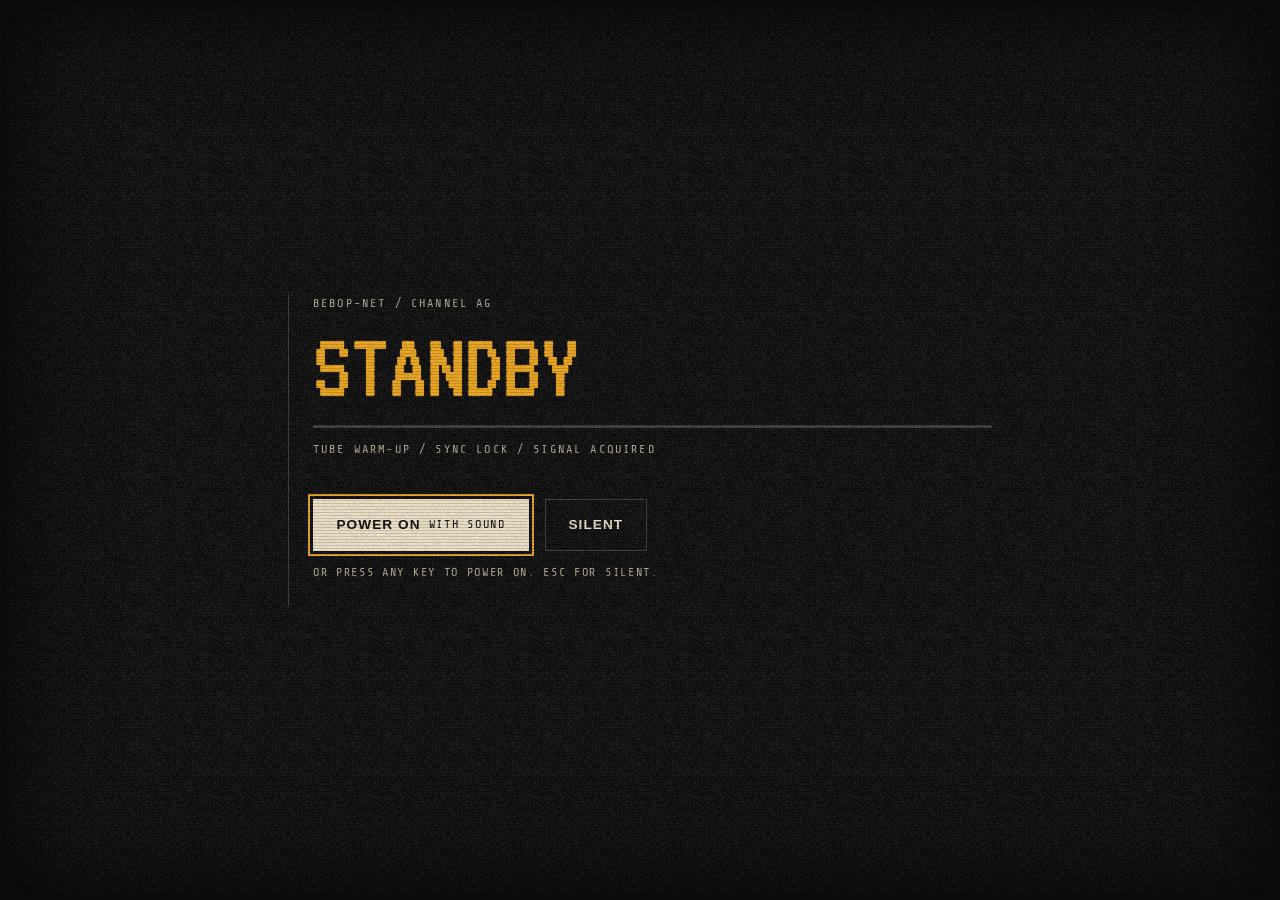
==== commit 6699c3eb: "Add 3D hobbies lounge, FX on by default, nav fixes - hobbies.html: Three.js ship lounge with four cl" ====
--- a/index.html
+++ b/index.html
@@ -23,7 +23,7 @@
     (function () {
       var root = document.documentElement, pref = null;
       try { pref = localStorage.getItem('ag-motion'); } catch (e) {}
-      var on = pref ? pref === 'on' : !window.matchMedia('(prefers-reduced-motion: reduce)').matches;
+      var on = pref ? pref !== 'off' : true;   // FX on by default; the switch turns it off
       root.classList.add('js', on ? 'fx-on' : 'fx-off');
     })();
   </script>
@@ -99,6 +99,7 @@
           <li><a class="key" href="portfolio.html#bounties" data-key="P" aria-keyshortcuts="P"><span class="key__face"><span class="key__lamp"></span><span class="key__label">PROJECTS</span><kbd class="key__hot">P</kbd></span></a></li>
           <li><a class="key" href="portfolio.html#missions" data-key="E" aria-keyshortcuts="E"><span class="key__face"><span class="key__lamp"></span><span class="key__label">EXPERIENCE</span><kbd class="key__hot">E</kbd></span></a></li>
           <li><a class="key" href="portfolio.html#arsenal" data-key="S" aria-keyshortcuts="S"><span class="key__face"><span class="key__lamp"></span><span class="key__label">SKILLS</span><kbd class="key__hot">S</kbd></span></a></li>
+          <li><a class="key" href="hobbies.html" data-key="H" aria-keyshortcuts="H"><span class="key__face"><span class="key__lamp"></span><span class="key__label">HOBBIES</span><kbd class="key__hot">H</kbd></span></a></li>
           <li><a class="key key--hot" href="portfolio.html#transmit" data-key="C" aria-keyshortcuts="C"><span class="key__face"><span class="key__lamp"></span><span class="key__label">CONTACT</span><kbd class="key__hot">C</kbd></span></a></li>
         </ul>
       </nav>
--- a/css/style.css
+++ b/css/style.css
@@ -60,6 +60,32 @@
   --hull-dark:     #3A3F46;
   --hull-mid:      #59606A;
 
+  /* Hobbies lounge (3D) */
+  --couch:         #C99A3B;
+  --couch-shade:   #8E6A26;
+  --crt-shell:     #A4BAB6;
+  --rail:          #9C5A2C;
+  --deck:          #26262A;
+  --deck-line:     #3A3A40;
+  --wall:          #1B1C20;
+  --lamp-warm:     #F4CB7E;
+  --screen-bg:     #0D110F;
+  --screen-scan:   rgb(0 0 0 / 0.28);
+  --tv-glass:      rgb(11 13 12 / 0.74);
+  --deck-alt:      #2C2B29;
+  --neon-cyan:     #3FF2DC;   /* CLAUDE.md spice: neon strips and the PC glow */
+  --rug-red:       #7A2A20;
+  --rug-teal:      #1F4F55;
+  --rug-wear:      rgb(241 230 204 / 0.08);
+  --blanket:       #8A3326;
+  --lamp-shade:    #E9C88A;
+  --fan-light:     #CFE6FF;
+  --coffee:        #3A2416;
+  --steam:         rgb(241 230 204 / 0.55);
+  --corgi:         #C9813A;
+  --corgi-dark:    #7E4A1E;
+  --bowl:          #4F9FB0;
+
   /* Type */
   --f-display: "Syncopate", "Michroma", "Arial Narrow", sans-serif;
   --f-mono:    "Share Tech Mono", "IBM Plex Mono", ui-monospace, monospace;
@@ -1096,8 +1122,8 @@
 [data-decode].is-decoding { color: var(--ink); }
 
 /* ---------- Motion off ----------
-   .fx-off comes from the OS reduced-motion setting unless the visitor
-   flips the FX switch; without JS the media query stands in for it. */
+   .fx-off is set only when the visitor turns the FX switch off (FX is on
+   by default). Without JS, the reduced-motion media query stands in. */
 
 html.fx-off { scroll-behavior: auto; }
 .fx-off *, .fx-off *::before, .fx-off *::after { animation: none !important; transition: none !important; }
@@ -1485,3 +1511,137 @@
   .key { min-height: 46px; }
   .key__face { min-height: 44px; font-size: 0.7rem; gap: 0.5rem; padding: 0 0.6rem; }
 }
+
+/* ==========================================================
+   Hobbies: the 3D lounge
+   ========================================================== */
+
+.lounge-page { overflow: hidden; }
+.lounge { position: fixed; inset: 0; }
+.lounge__stage { position: absolute; inset: 0; }
+.lounge__stage canvas { display: block; width: 100%; height: 100%; touch-action: none; }
+
+.lounge__intro {
+  position: absolute; z-index: 2;
+  bottom: calc(var(--s-3) + 76px); left: var(--gutter);
+  max-width: min(30rem, calc(100% - 2 * var(--gutter)));
+  pointer-events: none;
+}
+.lounge__title {
+  font-family: var(--f-display); font-weight: 700;
+  font-size: clamp(1.8rem, 1rem + 3.4vw, 3.6rem); line-height: 1;
+  letter-spacing: 0.02em; text-transform: uppercase;
+  text-shadow: -1.5px 0 var(--misreg-red), 1.5px 0 var(--misreg-grn);
+}
+.lounge__lede { margin-top: 0.75rem; max-width: 36ch; font-size: var(--t-small); color: var(--ink-dim); }
+
+/* Channel buttons: the accessible way in, mirrored by clicking a monitor */
+.channels-bar {
+  position: absolute; z-index: 2;
+  left: var(--gutter); right: var(--gutter); bottom: var(--s-3);
+}
+.channels-bar ul { display: grid; grid-template-columns: repeat(4, minmax(0, 1fr)); gap: 0.5rem; max-width: 46rem; }
+.ch {
+  display: flex; flex-direction: column; align-items: flex-start; gap: 0.15rem;
+  width: 100%; min-height: 52px; padding: 0.45rem 0.75rem;
+  background: var(--panel-veil); border: 1px solid var(--rule);
+  font-family: var(--f-display); font-weight: 700; font-size: 0.72rem;
+  letter-spacing: 0.06em; text-transform: uppercase; text-align: left;
+}
+.ch__no { font-family: var(--f-crt); font-weight: 400; font-size: 1.05rem; letter-spacing: 0; color: var(--amber); }
+.ch:hover, .ch:focus-visible, .ch.is-hot, .ch[aria-pressed="true"] { background: var(--phosphor); color: var(--space-black); border-color: var(--phosphor); }
+.ch:hover .ch__no, .ch:focus-visible .ch__no, .ch.is-hot .ch__no, .ch[aria-pressed="true"] .ch__no { color: var(--space-black); }
+
+.lounge__hint {
+  position: absolute; z-index: 2; right: var(--gutter); bottom: calc(var(--s-3) + 0.9rem);
+  font-size: var(--t-label); letter-spacing: 0.16em; text-transform: uppercase; color: var(--ink-dim);
+  transition: opacity 0.4s;
+}
+.lounge__hint.is-gone { opacity: 0; }
+@media (max-width: 899px) { .lounge__hint { display: none; } }
+
+/* ---------- The terminal that opens over a monitor ---------- */
+
+.tv {
+  position: absolute; z-index: 3;
+  right: max(var(--gutter), 5vw); top: 50%;
+  width: min(30rem, calc(100% - 2 * var(--gutter)));
+  max-height: calc(100svh - var(--bar-h) - 2 * var(--s-3));
+  translate: 0 -50%;
+  display: flex; flex-direction: column;
+  background:
+    repeating-linear-gradient(to bottom, transparent 0 2px, var(--screen-scan) 2px 3px),
+    var(--tv-glass);
+  border: 1px solid var(--amber);
+  color: var(--ink);
+}
+.tv[hidden] { display: none; }
+.tv.is-open { animation: tv-on 0.45s steps(4, end); }
+@keyframes tv-on {
+  0% { clip-path: inset(49.5% 0 49.5% 0); opacity: 0.6; }
+  40% { clip-path: inset(49.5% 0 49.5% 0); opacity: 1; }
+  100% { clip-path: inset(0 0 0 0); }
+}
+.tv__head {
+  display: flex; flex-wrap: wrap; justify-content: space-between; align-items: center; gap: 0.5rem;
+  padding: 0.5rem 0.75rem;
+  border-bottom: 1px solid var(--amber);
+  font-size: var(--t-label); letter-spacing: 0.14em; text-transform: uppercase;
+}
+.tv__signal { color: var(--amber); }
+.tv__controls { display: flex; gap: 0.35rem; }
+.tv__btn {
+  min-height: 44px; padding: 0 0.7rem;
+  background: none; border: 1px solid var(--rule);
+  font-size: var(--t-label); letter-spacing: 0.12em; text-transform: uppercase;
+}
+.tv__btn kbd { font-family: var(--f-crt); font-size: 0.95rem; margin-left: 0.3rem; color: var(--ink-dim); }
+.tv__btn:hover, .tv__btn:focus-visible { background: var(--phosphor); color: var(--space-black); border-color: var(--phosphor); }
+.tv__btn:hover kbd, .tv__btn:focus-visible kbd { color: var(--space-black); }
+
+.hobby { padding: 1rem 1rem 1.25rem; overflow-y: auto; outline: none; }
+.hobby > * { animation: tv-line 0.35s var(--ease-out) backwards; }
+.hobby > :nth-child(2) { animation-delay: 0.08s; }
+.hobby > :nth-child(3) { animation-delay: 0.16s; }
+.hobby > :nth-child(4) { animation-delay: 0.24s; }
+.hobby > :nth-child(5) { animation-delay: 0.32s; }
+@keyframes tv-line { from { opacity: 0; translate: -8px 0; } }
+.hobby__ch { font-family: var(--f-crt); font-size: 1.2rem; color: var(--amber); }
+.hobby__title {
+  margin: 0.2rem 0 0.75rem;
+  font-family: var(--f-display); font-weight: 700;
+  font-size: clamp(1.3rem, 1rem + 1.4vw, 2rem); line-height: 1.05; text-transform: uppercase;
+}
+.hobby__lede { font-size: var(--t-lead); line-height: 1.45; margin-bottom: 0.75rem; }
+.hobby p + p { font-size: var(--t-small); color: var(--bone); }
+.hobby__log { margin-top: 1rem; border-top: 1px dashed var(--rule); }
+.hobby__log > div { display: grid; grid-template-columns: 8rem 1fr; gap: 0.75rem; padding: 0.45rem 0; border-bottom: 1px dashed var(--rule); font-size: var(--t-small); }
+.hobby__log dt { font-size: var(--t-label); letter-spacing: 0.14em; text-transform: uppercase; color: var(--ink-dim); padding-top: 0.15em; }
+
+/* Phones: the terminal docks to the bottom, the monitor stays visible above it */
+@media (max-width: 767px), (max-aspect-ratio: 1/1) {
+  .tv {
+    top: auto; bottom: calc(var(--s-3) + 60px); right: var(--gutter); left: var(--gutter);
+    width: auto; max-height: 52svh; translate: none;
+  }
+  .channels-bar ul { gap: 0.35rem; }
+  .ch { padding: 0.35rem 0.5rem; font-size: 0.62rem; }
+  .lounge__lede { display: none; }
+}
+
+/* No WebGL: a plain, readable list */
+.no-webgl .lounge { position: static; padding: calc(var(--bar-h) + var(--s-3)) var(--gutter) var(--s-4); }
+.no-webgl .lounge-page { overflow: auto; }
+.no-webgl .lounge__intro, .no-webgl .channels-bar, .no-webgl .tv { position: static; translate: none; width: auto; max-height: none; margin-bottom: var(--s-3); }
+.no-webgl .lounge__hint { display: none; }
+
+.fx-off .tv.is-open, .fx-off .hobby > * { animation: none; }
+.lounge__intro { transition: opacity 0.4s; }
+.lounge.is-tuned .lounge__intro { opacity: 0; }
+
+.bar__nav a { white-space: nowrap; }
+
+/* Small laptops: the full nav plus SND and FX need the status label's room */
+@media (min-width: 1024px) and (max-width: 1279px) {
+  .bar__nav ~ .bar__cell--status, .bar__cell--status:has(~ .bar__nav) { display: none; }
+}
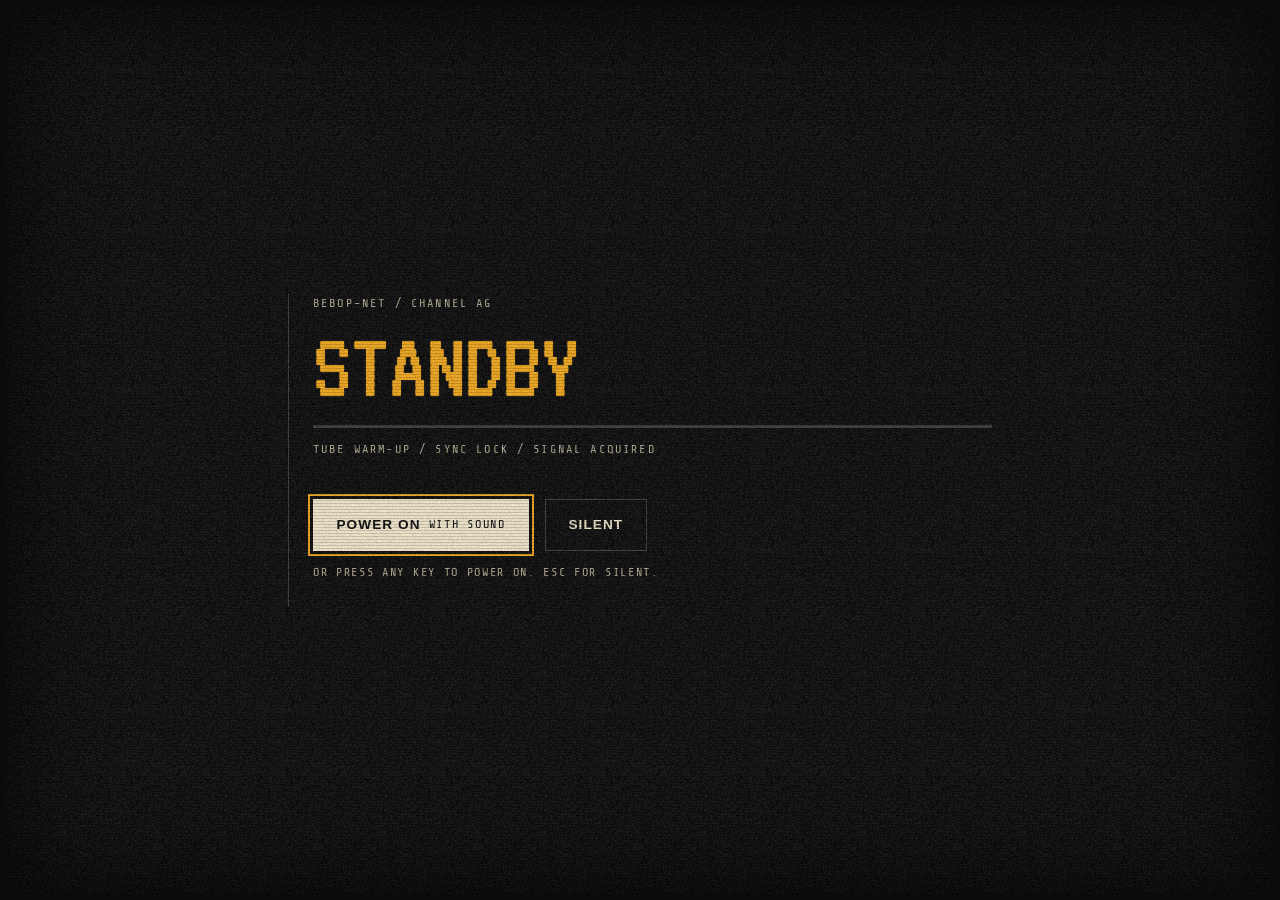
==== commit f4795e5a: "Cozier lounge: big viewport, catwalk garden, plants, holo clock - Left-wall viewport widened to most" ====
--- a/index.html
+++ b/index.html
@@ -94,12 +94,12 @@
       <!-- Page keys: the left rail -->
       <nav class="rail" aria-label="Site">
         <ul class="keys">
+          <li class="keys__feature"><a class="key key--feature" href="hobbies.html" data-key="H" aria-keyshortcuts="H"><span class="key__face"><span class="key__lamp"></span><span class="key__label">Hobbies<span class="key__sub">Off duty: walk the 3D lounge</span></span><span class="key__go" aria-hidden="true">&gt;&gt;</span><kbd class="key__hot">H</kbd></span></a></li>
           <li><a class="key" href="assets/Aviraj_Ghatora_Resume.pdf" target="_blank" rel="noopener" data-key="R" aria-keyshortcuts="R"><span class="key__face"><span class="key__lamp"></span><span class="key__label">RESUME</span><kbd class="key__hot">R</kbd></span><span class="sr-only"> (PDF, opens in a new tab)</span></a></li>
           <li><a class="key" href="portfolio.html#dossier" data-key="A" aria-keyshortcuts="A"><span class="key__face"><span class="key__lamp"></span><span class="key__label">ABOUT</span><kbd class="key__hot">A</kbd></span></a></li>
           <li><a class="key" href="portfolio.html#bounties" data-key="P" aria-keyshortcuts="P"><span class="key__face"><span class="key__lamp"></span><span class="key__label">PROJECTS</span><kbd class="key__hot">P</kbd></span></a></li>
           <li><a class="key" href="portfolio.html#missions" data-key="E" aria-keyshortcuts="E"><span class="key__face"><span class="key__lamp"></span><span class="key__label">EXPERIENCE</span><kbd class="key__hot">E</kbd></span></a></li>
           <li><a class="key" href="portfolio.html#arsenal" data-key="S" aria-keyshortcuts="S"><span class="key__face"><span class="key__lamp"></span><span class="key__label">SKILLS</span><kbd class="key__hot">S</kbd></span></a></li>
-          <li><a class="key" href="hobbies.html" data-key="H" aria-keyshortcuts="H"><span class="key__face"><span class="key__lamp"></span><span class="key__label">HOBBIES</span><kbd class="key__hot">H</kbd></span></a></li>
           <li><a class="key key--hot" href="portfolio.html#transmit" data-key="C" aria-keyshortcuts="C"><span class="key__face"><span class="key__lamp"></span><span class="key__label">CONTACT</span><kbd class="key__hot">C</kbd></span></a></li>
         </ul>
       </nav>
--- a/css/style.css
+++ b/css/style.css
@@ -85,6 +85,32 @@
   --corgi:         #C9813A;
   --corgi-dark:    #7E4A1E;
   --bowl:          #4F9FB0;
+  --panel-door:    #7C8794;
+  --cockpit-wall:  #9AA6B4;
+  --cockpit-trim:  #5E6976;
+  --seat-pad:      #C9C2AE;
+  --floor-light:   #6FC3FF;
+  --leaf:          #3F6E46;   /* lounge plants */
+  --leaf-light:    #6E9A4E;
+  /* Arcade cabinet: Road Fighter's fighters */
+  --fx-skin:       #C68A5C;
+  --fx-hair:       #1C1612;
+  --fx-boot:       #2A211B;
+  --fx-steel:      #8C97A3;
+  --fx-gi-shade:   #8E2A1B;   /* the fold of Ben's red gi */
+  /* Purple at the owner's request, for the ninja only */
+  --fx-ninja:      #6A3A9C;
+  --fx-ninja-dark: #3B2158;
+  /* Tape deck hologram: dark teal glass, cyan line work */
+  --holo-glass:    rgb(4 24 24 / 0.82);
+  --holo-line:     rgb(63 242 220 / 0.6);
+  --holo-faint:    rgb(63 242 220 / 0.14);
+  --holo-scan:     rgb(63 242 220 / 0.06);
+  --holo-band:     rgb(63 242 220 / 0.07);
+  --holo-ink:      #D9FBF5;
+  --holo-dim:      #8CC9C0;
+  --holo-beam:     rgb(63 242 220 / 0.1);
+  --holo-split:    rgb(229 67 43 / 0.55);
 
   /* Type */
   --f-display: "Syncopate", "Michroma", "Arial Narrow", sans-serif;
@@ -1286,6 +1312,21 @@
 .key:active, .key.is-pressed { transform: translateY(2px); }
 
 .key--hot .key__lamp { background: var(--bebop-red); }
+
+/* The featured key: the way into the 3D lounge, full width at the top of the rail */
+.keys__feature { grid-column: 1 / -1; }
+.key--feature { --cut: 14px; padding: 2px; background: var(--bebop-red); min-height: 64px; }
+.key--feature .key__face { min-height: 60px; background: var(--panel-hi); font-size: 0.9rem; }
+.key--feature .key__label { color: var(--amber); }
+.key__sub { display: block; margin-top: 0.2rem; font-family: var(--f-mono); font-weight: 400; font-size: 0.7rem; letter-spacing: 0.06em; text-transform: none; color: var(--ink); }
+.key--feature .key__lamp { height: 22px; background: var(--neon); }
+.fx-on .key--feature .key__lamp { animation: blink 1.2s steps(1, end) infinite; }
+.key__go { font-family: var(--f-crt); font-size: 1.4rem; color: var(--bebop-red); }
+.fx-on .key__go { animation: go-nudge 1.2s steps(3, end) infinite; }
+@keyframes go-nudge { 50% { transform: translateX(4px); } }
+.key--feature:hover .key__face, .key--feature:focus-visible .key__face, .key--feature.is-pressed .key__face { background: var(--phosphor); }
+.key--feature:hover :is(.key__label, .key__sub, .key__go), .key--feature:focus-visible :is(.key__label, .key__sub, .key__go), .key--feature.is-pressed :is(.key__label, .key__sub, .key__go) { color: var(--space-black); }
+.key--feature:focus-visible { padding: 4px; background: var(--cream); }
 
 /* Pending keys: visible, pressable, but they answer "no signal" */
 .key--pending .key__face { color: var(--ink-dim); }
@@ -1523,7 +1564,7 @@
 
 .lounge__intro {
   position: absolute; z-index: 2;
-  bottom: calc(var(--s-3) + 76px); left: var(--gutter);
+  bottom: calc(var(--s-3) + var(--chbar, 60px) + 16px); left: var(--gutter);
   max-width: min(30rem, calc(100% - 2 * var(--gutter)));
   pointer-events: none;
 }
@@ -1553,7 +1594,7 @@
 .ch:hover .ch__no, .ch:focus-visible .ch__no, .ch.is-hot .ch__no, .ch[aria-pressed="true"] .ch__no { color: var(--space-black); }
 
 .lounge__hint {
-  position: absolute; z-index: 2; right: var(--gutter); bottom: calc(var(--s-3) + 0.9rem);
+  position: absolute; z-index: 2; right: var(--gutter); top: calc(var(--bar-h) + var(--s-2));
   font-size: var(--t-label); letter-spacing: 0.16em; text-transform: uppercase; color: var(--ink-dim);
   transition: opacity 0.4s;
 }
@@ -1621,7 +1662,7 @@
 /* Phones: the terminal docks to the bottom, the monitor stays visible above it */
 @media (max-width: 767px), (max-aspect-ratio: 1/1) {
   .tv {
-    top: auto; bottom: calc(var(--s-3) + 60px); right: var(--gutter); left: var(--gutter);
+    top: auto; bottom: calc(var(--s-3) + var(--chbar, 60px)); right: var(--gutter); left: var(--gutter);
     width: auto; max-height: 52svh; translate: none;
   }
   .channels-bar ul { gap: 0.35rem; }
@@ -1645,3 +1686,267 @@
 @media (min-width: 1024px) and (max-width: 1279px) {
   .bar__nav ~ .bar__cell--status, .bar__cell--status:has(~ .bar__nav) { display: none; }
 }
+
+/* ---------- Lounge decks: lounge, the walk up the stairs, the cockpit ---------- */
+
+.lounge__intro--cockpit, .bridge-bar { display: none; }
+.lounge[data-mode="cockpit"] .lounge__intro--cockpit { display: block; }
+.lounge[data-mode="cockpit"] .bridge-bar { display: block; }
+.lounge[data-mode="cockpit"] .lounge__intro--lounge,
+.lounge[data-mode="cockpit"] .channels-bar:not(.bridge-bar),
+.lounge[data-mode="transit"] .lounge__intro,
+.lounge[data-mode="transit"] .channels-bar { display: none; }
+.lounge.is-tuned .lounge__intro--cockpit { opacity: 0; }
+
+.bridge-bar ul { grid-template-columns: repeat(4, minmax(0, 14rem)); }
+/* The throttle's slider twin in the bridge bar */
+.thrust {
+  display: flex; flex-direction: column; justify-content: center;
+  min-height: 52px; padding: 0.3rem 0.75rem 0;
+  background: var(--panel-veil); border: 1px solid var(--rule);
+}
+.thrust__label { display: flex; justify-content: space-between; gap: 0.5rem; font-family: var(--f-crt); font-size: 1.05rem; color: var(--amber); }
+.thrust__label output { color: var(--cream); }
+.thrust__range { height: 26px; }
+.ch--deck { border-color: var(--bebop-red); }
+.ch--deck .ch__no { color: var(--bebop-red); }
+
+.tv.is-pilot [data-tv-prev], .tv.is-pilot [data-tv-next] { display: none; }
+.hobby__links { display: flex; flex-wrap: wrap; gap: 0.25rem 1rem; margin-top: 1rem; }
+.hobby__links a {
+  display: inline-flex; align-items: center; min-height: 44px; padding: 0 0.5rem; margin-left: -0.5rem;
+  font-size: var(--t-label); letter-spacing: 0.14em; text-transform: uppercase; color: var(--amber); text-decoration: none;
+}
+.hobby__links a:hover, .hobby__links a:focus-visible { background: var(--amber); color: var(--space-black); }
+@media (max-width: 767px) { .ch--deck .ch__no { font-size: 0.8rem; } }
+.lounge[data-mode="cockpit"] .lounge__hint, .lounge[data-mode="transit"] .lounge__hint { display: none; }
+/* In the cockpit the console fills the lower half: title goes over the side wall */
+.lounge__intro--cockpit { top: calc(var(--bar-h) + var(--s-3)); bottom: auto; }
+.lounge__hint { pointer-events: none; max-width: 22ch; line-height: 1.6; }
+/* Top-left, clear of the holo clock over the bed */
+.lounge__hint { right: auto; left: var(--gutter); text-align: left; }
+
+/* ---------- Cockpit tape deck: the holographic player ---------- */
+
+.holo {
+  position: absolute; z-index: 3;
+  /* JS stands it straight above the deck's lens; this is the spot before it does */
+  left: max(var(--gutter), calc(50% - 11rem)); bottom: calc(var(--s-3) + 70px);
+  width: min(22rem, calc(100% - 2 * var(--gutter)));
+  max-height: calc(100svh - var(--bar-h) - 2 * var(--s-3) - 70px);
+  display: flex; flex-direction: column;
+  background:
+    repeating-linear-gradient(to bottom, transparent 0 2px, var(--holo-scan) 2px 3px),
+    var(--holo-glass);
+  border: 1px solid var(--holo-line);
+  color: var(--holo-ink);
+  outline: none;
+  overflow: hidden;
+}
+.holo[hidden] { display: none; }
+/* Corner brackets, like a projected frame */
+.holo::before {
+  content: ""; position: absolute; inset: 5px; pointer-events: none;
+  background:
+    linear-gradient(var(--neon-cyan), var(--neon-cyan)) top left / 14px 2px no-repeat,
+    linear-gradient(var(--neon-cyan), var(--neon-cyan)) top left / 2px 14px no-repeat,
+    linear-gradient(var(--neon-cyan), var(--neon-cyan)) bottom right / 14px 2px no-repeat,
+    linear-gradient(var(--neon-cyan), var(--neon-cyan)) bottom right / 2px 14px no-repeat;
+}
+/* A brighter interference band rolling down the projection */
+.holo::after {
+  content: ""; position: absolute; left: 0; right: 0; top: 0; height: 18%;
+  background: var(--holo-band); pointer-events: none;
+  translate: 0 -100%;
+}
+.fx-on .holo::after { animation: holo-band 4.8s linear infinite; }
+@keyframes holo-band { to { translate: 0 650%; } }
+.fx-on .holo.is-open { animation: holo-on 0.6s steps(6, end), holo-flicker 7s 0.6s steps(1, end) infinite; }
+/* Rises out of the beam: a sliver at the bottom edge widens, then climbs */
+@keyframes holo-on {
+  0% { clip-path: inset(99% 45% 0 45%); opacity: 0.4; }
+  30% { clip-path: inset(98% 0 0 0); opacity: 1; }
+  60% { clip-path: inset(40% 0 0 0); opacity: 0.7; }
+  100% { clip-path: inset(0 0 0 0); opacity: 1; }
+}
+@keyframes holo-flicker {
+  0%, 100% { opacity: 1; transform: none; }
+  61% { opacity: 0.82; transform: translateX(2px); }
+  62% { opacity: 1; transform: none; }
+  88% { opacity: 0.9; }
+  89% { opacity: 1; }
+}
+
+.holo__head {
+  display: flex; justify-content: space-between; align-items: center; gap: 0.5rem;
+  padding: 0.5rem 0.75rem 0.5rem 1rem;
+  border-bottom: 1px solid var(--holo-line);
+  font-size: var(--t-label); letter-spacing: 0.14em; text-transform: uppercase;
+}
+.holo__signal { display: flex; align-items: center; gap: 0.5rem; color: var(--neon-cyan); }
+.holo__lamp { width: 8px; height: 8px; background: var(--holo-dim); }
+.holo.is-playing .holo__lamp { background: var(--neon-cyan); }
+.fx-on .holo.is-playing .holo__lamp { animation: holo-blink 1s steps(1, end) infinite; }
+@keyframes holo-blink { 50% { opacity: 0.2; } }
+.holo__btn {
+  min-height: 44px; padding: 0 0.7rem;
+  background: none; border: 1px solid var(--holo-line); color: var(--holo-ink);
+  font-size: var(--t-label); letter-spacing: 0.12em; text-transform: uppercase;
+}
+.holo__btn kbd { font-family: var(--f-crt); font-size: 0.95rem; margin-left: 0.3rem; color: var(--holo-dim); }
+.holo__btn:hover, .holo__btn:focus-visible { background: var(--neon-cyan); color: var(--space-black); }
+.holo__btn:hover kbd, .holo__btn:focus-visible kbd { color: var(--space-black); }
+
+.holo__body { padding: 0.7rem 0.9rem 0.4rem; overflow-y: auto; scrollbar-color: var(--holo-line) transparent; scrollbar-width: thin; }
+.holo__body > * { animation: tv-line 0.35s var(--ease-out) backwards; }
+.holo__body > :nth-child(2) { animation-delay: 0.3s; }
+.holo__body > :nth-child(3) { animation-delay: 0.36s; }
+.holo__body > :nth-child(n + 4) { animation-delay: 0.44s; }
+.holo__tape { display: flex; justify-content: space-between; gap: 1rem; font-family: var(--f-crt); font-size: 1.15rem; color: var(--neon-cyan); }
+.holo__tape span { color: var(--holo-dim); }
+.holo__no { margin-top: 0.4rem; font-family: var(--f-crt); font-size: 1rem; color: var(--holo-dim); }
+.holo__title {
+  margin-top: 0.15rem;
+  font-family: var(--f-display); font-weight: 700;
+  font-size: clamp(1.05rem, 0.9rem + 0.8vw, 1.35rem); line-height: 1.1; text-transform: uppercase;
+  text-shadow: -1.5px 0 var(--holo-split), 1.5px 0 var(--holo-line);
+  overflow-wrap: anywhere;
+}
+.holo__artist { margin-top: 0.3rem; font-size: var(--t-small); color: var(--holo-dim); }
+
+.holo__time { display: grid; grid-template-columns: auto 1fr auto; align-items: center; gap: 0.6rem; margin-top: 0.6rem; font-family: var(--f-crt); font-size: 1.05rem; }
+.holo__bar {
+  position: relative; height: 10px; cursor: pointer;
+  border: 1px solid var(--holo-line);
+}
+.holo__bar span {
+  position: absolute; inset: 1px; transform-origin: left; transform: scaleX(0);
+  background: repeating-linear-gradient(to right, var(--neon-cyan) 0 6px, transparent 6px 8px);
+  transition: transform 0.25s linear;
+}
+
+.holo__keys { display: grid; grid-template-columns: 1fr 1.4fr 1fr 1fr; gap: 0.4rem; margin-top: 0.6rem; }
+.holo__key {
+  display: grid; place-items: center; min-height: 44px;
+  background: var(--holo-faint); border: 1px solid var(--holo-line); color: var(--neon-cyan);
+  clip-path: polygon(8px 0, 100% 0, 100% calc(100% - 8px), calc(100% - 8px) 100%, 0 100%, 0 8px);
+}
+.holo__key svg { width: 20px; height: 20px; fill: currentColor; }
+.holo__key--text { font-family: var(--f-crt); font-size: 1.15rem; text-transform: uppercase; }
+.holo__key:hover, .holo__key:focus-visible, .holo__key[aria-pressed="true"] { background: var(--neon-cyan); color: var(--space-black); }
+.holo__key:focus-visible { outline: 2px solid var(--space-black); outline-offset: -6px; }
+.holo__key:active { translate: 0 2px; }
+.holo__key--play .holo__i-pause, .holo__key--play.is-playing .holo__i-play { display: none; }
+.holo__key--play.is-playing .holo__i-pause { display: block; }
+
+.holo__label { margin-top: 0.7rem; font-size: var(--t-label); letter-spacing: 0.16em; text-transform: uppercase; color: var(--holo-dim); }
+.holo__queue { margin-top: 0.35rem; border-top: 1px dashed var(--holo-line); }
+.holo__cue {
+  display: grid; grid-template-columns: 2.2rem minmax(0, 1fr); column-gap: 0.4rem;
+  width: 100%; min-height: 44px; padding: 0.3rem 0.4rem; text-align: left;
+  background: none; border: 0; border-bottom: 1px dashed var(--holo-faint); color: var(--holo-ink);
+}
+.holo__cue-no { grid-row: span 2; align-self: center; font-family: var(--f-crt); font-size: 1.1rem; color: var(--holo-dim); }
+.holo__cue-title { font-size: var(--t-small); white-space: nowrap; overflow: hidden; text-overflow: ellipsis; }
+.holo__cue-artist { font-size: 0.75rem; color: var(--holo-dim); white-space: nowrap; overflow: hidden; text-overflow: ellipsis; }
+.holo__cue:hover, .holo__cue:focus-visible { background: var(--neon-cyan); color: var(--space-black); }
+.holo__cue:hover span, .holo__cue:focus-visible span { color: var(--space-black); }
+
+.holo__embed { margin-top: 0.7rem; min-height: 80px; border: 1px solid var(--holo-faint); }
+.holo__embed iframe { display: block; border: 0; }
+.holo__note { display: flex; flex-wrap: wrap; align-items: center; justify-content: space-between; column-gap: 0.75rem; margin-top: 0.3rem; font-size: 0.75rem; line-height: 1.4; color: var(--holo-dim); }
+.holo__note a { display: inline-flex; align-items: center; min-height: 44px; color: var(--neon-cyan); text-transform: uppercase; letter-spacing: 0.12em; }
+.holo__note a:hover, .holo__note a:focus-visible { background: var(--neon-cyan); color: var(--space-black); }
+
+/* The projector beam from the deck's lens to the panel */
+.holo-beam { position: absolute; inset: 0; width: 100%; height: 100%; z-index: 2; pointer-events: none; }
+.holo-beam[hidden] { display: none; }
+.holo-beam polygon { fill: var(--holo-beam); }
+.holo-beam line { stroke: var(--holo-line); stroke-width: 1; stroke-dasharray: 2 5; opacity: 0.6; }
+
+@media (max-width: 767px), (max-aspect-ratio: 1/1) {
+  .bridge-bar ul { grid-template-columns: repeat(2, minmax(0, 1fr)); }
+}
+.fx-off .holo.is-open, .fx-off .holo__body > * { animation: none; }
+.no-webgl .holo { position: static; translate: none; width: auto; max-height: none; margin-bottom: var(--s-3); }
+.no-webgl .holo-beam { display: none; }
+
+/* ---------- Lounge arcade cabinet: the game over the cabinet ---------- */
+
+.channels-bar:not(.bridge-bar) ul { grid-template-columns: repeat(6, minmax(0, 1fr)); max-width: 68rem; }
+
+.cab {
+  position: absolute; z-index: 3;
+  right: max(var(--gutter), 4vw); top: 50%;
+  width: min(42rem, calc(100% - 2 * var(--gutter)));
+  max-height: calc(100svh - var(--bar-h) - 2 * var(--s-3));
+  translate: 0 -50%;
+  display: flex; flex-direction: column;
+  background: var(--tv-glass);
+  border: 1px solid var(--bebop-red);
+  outline: none;
+  overflow-y: auto;
+}
+.cab[hidden] { display: none; }
+.fx-on .cab:not([hidden]) { animation: tv-on 0.45s steps(4, end); }
+.cab__head {
+  display: flex; justify-content: space-between; align-items: center; gap: 0.5rem;
+  padding: 0.5rem 0.75rem;
+  border-bottom: 1px solid var(--bebop-red);
+  font-size: var(--t-label); letter-spacing: 0.14em; text-transform: uppercase;
+}
+.cab__signal { display: flex; align-items: center; gap: 0.5rem; color: var(--bebop-red); }
+.cab__screen { position: relative; background: var(--space-black); border-bottom: 1px solid var(--rule); }
+.cab__screen canvas { display: block; width: 100%; aspect-ratio: 16 / 9; image-rendering: pixelated; }
+/* Tube scanlines over the game */
+.cab__screen::after {
+  content: ""; position: absolute; inset: 0; pointer-events: none;
+  background: repeating-linear-gradient(to bottom, transparent 0 2px, var(--screen-scan) 2px 3px);
+}
+
+.cab__keys { display: grid; grid-template-columns: repeat(3, minmax(0, 1fr)); gap: 0.35rem 1rem; padding: 0.7rem 0.9rem 0.85rem; font-size: 0.8rem; }
+.cab__keys dt { font-size: 0.68rem; letter-spacing: 0.14em; text-transform: uppercase; color: var(--ink-dim); }
+.cab__keys dd { color: var(--bone); }
+.cab__keys kbd {
+  display: inline-block; min-width: 1.5em; padding: 0 0.25em; margin-right: 0.15em;
+  border: 1px solid var(--rule); font-family: var(--f-crt); font-size: 1rem; line-height: 1.2; text-align: center; color: var(--amber);
+}
+
+/* Touch controls: a d-pad and four buttons, shown on touch screens instead of the key list */
+.cab__pad { display: none; justify-content: space-between; align-items: center; gap: 1rem; padding: 0.6rem 0.75rem 0.75rem; touch-action: none; user-select: none; -webkit-user-select: none; }
+.cab__dpad { display: grid; grid-template-columns: repeat(3, 46px); grid-template-rows: repeat(2, 46px); gap: 4px; }
+.cab__b--up { grid-column: 2; grid-row: 1; }
+.cab__b--left { grid-column: 1; grid-row: 2; }
+.cab__b--down { grid-column: 2; grid-row: 2; }
+.cab__b--right { grid-column: 3; grid-row: 2; }
+.cab__acts { display: grid; grid-template-columns: repeat(3, 50px); grid-template-rows: 50px 34px; gap: 6px; }
+.cab__b {
+  display: grid; place-items: center; min-width: 44px; min-height: 44px;
+  background: var(--soot); border: 1px solid var(--rule); color: var(--cream);
+  font-family: var(--f-crt); font-size: 1.2rem;
+  -webkit-tap-highlight-color: transparent;
+}
+.cab__b--act { border-radius: 50%; border-color: var(--amber); color: var(--amber); }
+.cab__b--sp { border-color: var(--bebop-red); color: var(--bebop-red); }
+.cab__b--start { grid-column: 1 / -1; min-height: 34px; font-size: 1rem; text-transform: uppercase; letter-spacing: 0.1em; }
+.cab__b.is-down, .cab__b:active { background: var(--amber); border-color: var(--amber); color: var(--space-black); }
+@media (pointer: coarse) {
+  .cab__pad { display: flex; }
+  .cab__keys { display: none; }
+}
+
+@media (max-width: 767px), (max-aspect-ratio: 1/1) {
+  .cab {
+    top: auto; bottom: calc(var(--s-3) + var(--chbar, 60px)); right: var(--gutter); left: var(--gutter);
+    width: auto; max-height: calc(100svh - var(--bar-h) - var(--chbar, 60px) - 2 * var(--s-3)); translate: none;
+  }
+  .cab__keys { grid-template-columns: repeat(2, minmax(0, 1fr)); }
+}
+/* Phones: the lounge's six channels stack in two rows; panels dock above them */
+@media (max-width: 767px) {
+  .channels-bar:not(.bridge-bar) ul { grid-template-columns: repeat(3, minmax(0, 1fr)); }
+  .lounge { --chbar: 116px; }
+  .lounge[data-mode="cockpit"] { --chbar: 116px; }
+}
+.fx-off .cab:not([hidden]) { animation: none; }
+.no-webgl .cab { position: static; translate: none; width: auto; max-height: none; margin-bottom: var(--s-3); }
